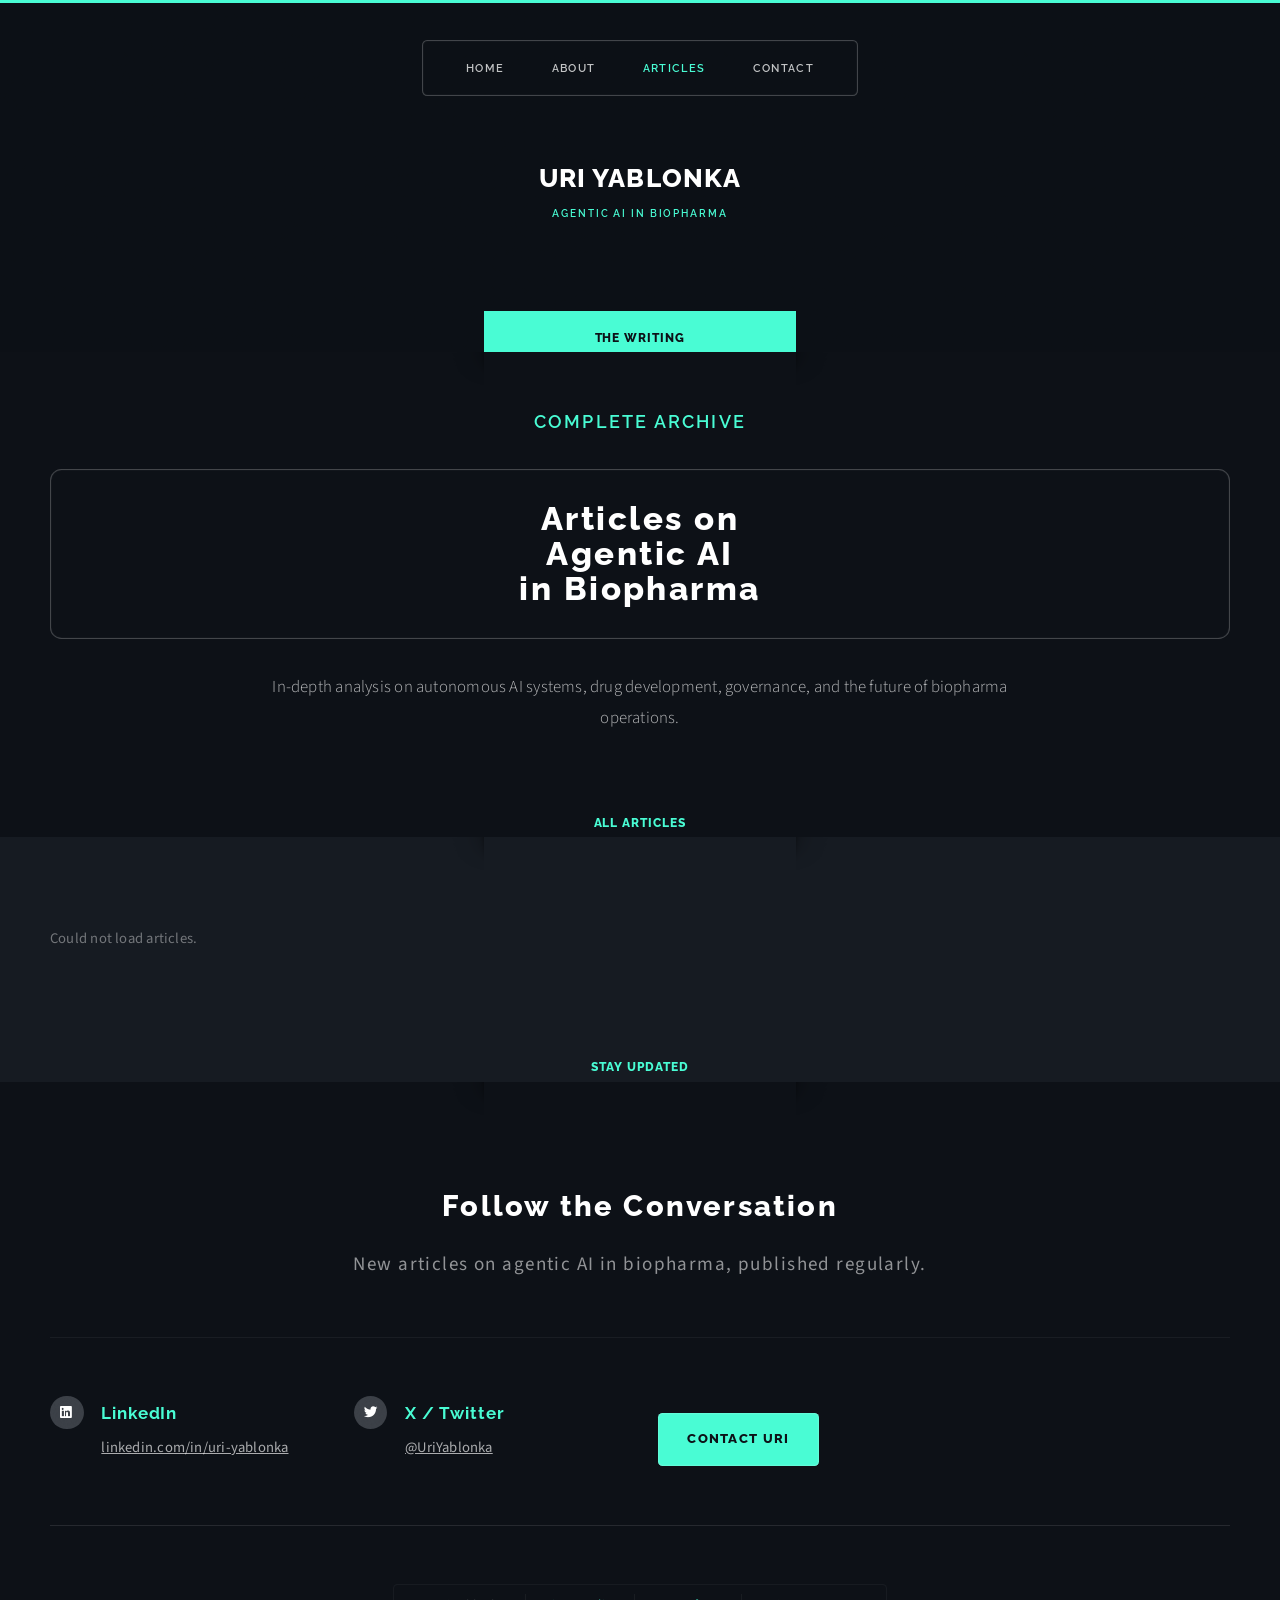
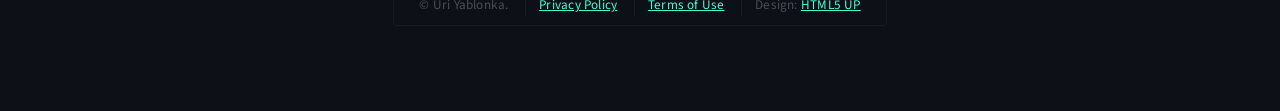
==== articles.html @ d9048dd7 "Initial site — Uri Yablonka personal site (Escape Velocity template) Static HTML site using HTML5 UP" ====
<!DOCTYPE HTML>
<html lang="en">
<head>
  <title>Articles — Uri Yablonka</title>
  <meta charset="utf-8" />
  <meta name="viewport" content="width=device-width, initial-scale=1, user-scalable=no" />
  <meta name="description" content="Articles by Uri Yablonka on agentic AI in biopharma, CMC, R&D, clinical trials, AI governance, and regulatory AI." />
  <link rel="canonical" href="https://uriyablonka.com/articles.html" />
  <link rel="stylesheet" href="assets/css/main.css" />
  <link rel="stylesheet" href="assets/css/custom.css" />
</head>
<body class="is-preload">
<div id="page-wrapper">

  <section id="header" class="wrapper">
    <div id="logo">
      <h1><a href="index.html">Uri Yablonka</a></h1>
      <p>Agentic AI in Biopharma</p>
    </div>
    <nav id="nav">
      <ul>
        <li><a href="index.html">Home</a></li>
        <li><a href="about.html">About</a></li>
        <li class="current"><a href="articles.html">Articles</a></li>
        <li><a href="contact.html">Contact</a></li>
      </ul>
    </nav>
  </section>

  <section id="intro" class="wrapper style1">
    <div class="title">The Writing</div>
    <div class="container">
      <p class="style1">Complete Archive</p>
      <p class="style2">Articles on<br class="mobile-hide" />Agentic AI<br class="mobile-hide" />in Biopharma</p>
      <p class="style3">In-depth analysis on autonomous AI systems, drug development, governance, and the future of biopharma operations.</p>
    </div>
  </section>

  <section id="main" class="wrapper style2">
    <div class="title">All Articles</div>
    <div class="container">
      <div id="cat-filters" class="cat-filters"></div>
      <div id="articles-container" class="article-grid">
        <p class="loading-msg">Loading articles…</p>
      </div>
    </div>
  </section>

  <section id="footer" class="wrapper">
    <div class="title">Stay Updated</div>
    <div class="container">
      <header class="style1">
        <h2>Follow the Conversation</h2>
        <p>New articles on agentic AI in biopharma, published regularly.</p>
      </header>
      <div class="row">
        <div class="col-6 col-12-medium">
          <section class="feature-list small">
            <div class="row">
              <div class="col-6 col-12-small"><section>
                <h3 class="icon brands fa-linkedin">LinkedIn</h3>
                <p><a href="https://www.linkedin.com/in/uri-yablonka-7bb59866/" target="_blank" rel="noopener">linkedin.com/in/uri-yablonka</a></p>
              </section></div>
              <div class="col-6 col-12-small"><section>
                <h3 class="icon brands fa-twitter">X / Twitter</h3>
                <p><a href="https://x.com/UriYablonka" target="_blank" rel="noopener">@UriYablonka</a></p>
              </section></div>
            </div>
          </section>
        </div>
        <div class="col-6 col-12-medium">
          <ul class="actions" style="margin-top:1rem">
            <li><a href="contact.html" class="button style1">Contact Uri</a></li>
          </ul>
        </div>
      </div>
      <div id="copyright">
        <ul>
          <li>&copy; Uri Yablonka.</li>
          <li><a href="privacy.html">Privacy Policy</a></li>
          <li><a href="terms.html">Terms of Use</a></li>
          <li>Design: <a href="http://html5up.net">HTML5 UP</a></li>
        </ul>
      </div>
    </div>
  </section>

</div>
<script src="assets/js/jquery.min.js"></script>
<script src="assets/js/jquery.dropotron.min.js"></script>
<script src="assets/js/browser.min.js"></script>
<script src="assets/js/breakpoints.min.js"></script>
<script src="assets/js/util.js"></script>
<script src="assets/js/main.js"></script>
<script src="assets/js/site.js"></script>
<script>
var allArticles = [];
var activeCategory = null;

sbFetch('articles?select=title,slug,excerpt,category,published_at&status=eq.published&order=published_at.desc&limit=100')
  .then(function(articles) {
    allArticles = articles || [];
    buildCatFilters();
    renderArticles(allArticles);
  })
  .catch(function() {
    document.getElementById('articles-container').innerHTML = '<p style="color:rgba(255,255,255,0.4)">Could not load articles.</p>';
  });

function buildCatFilters() {
  var cats = ['All'];
  allArticles.forEach(function(a) { if (a.category && cats.indexOf(a.category) < 0) cats.push(a.category); });
  if (cats.length <= 2) return;
  var el = document.getElementById('cat-filters');
  el.innerHTML = cats.map(function(c) {
    return '<button class="cat-btn' + (c === 'All' ? ' active' : '') + '" data-cat="' + escHtml(c) + '">' + escHtml(c) + '</button>';
  }).join('');
  el.addEventListener('click', function(e) {
    if (!e.target.classList.contains('cat-btn')) return;
    document.querySelectorAll('.cat-btn').forEach(function(b) { b.classList.remove('active'); });
    e.target.classList.add('active');
    var cat = e.target.getAttribute('data-cat');
    activeCategory = cat === 'All' ? null : cat;
    var filtered = activeCategory ? allArticles.filter(function(a) { return a.category === activeCategory; }) : allArticles;
    renderArticles(filtered);
  });
}

function renderArticles(articles) {
  var el = document.getElementById('articles-container');
  if (!articles || articles.length === 0) {
    el.innerHTML = '<p style="color:rgba(255,255,255,0.4)">No articles in this category yet.</p>';
    return;
  }
  el.innerHTML = articles.map(function(a) {
    return '<a href="article.html?slug=' + encodeURIComponent(a.slug) + '" class="article-card">' +
      (a.category ? '<div class="cat">' + escHtml(a.category) + '</div>' : '') +
      '<h3>' + escHtml(a.title) + '</h3>' +
      '<p>' + escHtml((a.excerpt||'').substring(0,160)) + ((a.excerpt||'').length>160?'…':'') + '</p>' +
      '<div class="meta">' + fmtDate(a.published_at) + '</div>' +
      '</a>';
  }).join('');
}
</script>
</body>
</html>
---- assets/css/main.css ----
@import url("fontawesome-all.min.css");
@import url("https://fonts.googleapis.com/css?family=Source+Sans+Pro:400,400italic,700,900");

/*
	Escape Velocity by HTML5 UP
	html5up.net | @ajlkn
	Free for personal and commercial use under the CCA 3.0 license (html5up.net/license)
*/

html, body, div, span, applet, object,
iframe, h1, h2, h3, h4, h5, h6, p, blockquote,
pre, a, abbr, acronym, address, big, cite,
code, del, dfn, em, img, ins, kbd, q, s, samp,
small, strike, strong, sub, sup, tt, var, b,
u, i, center, dl, dt, dd, ol, ul, li, fieldset,
form, label, legend, table, caption, tbody,
tfoot, thead, tr, th, td, article, aside,
canvas, details, embed, figure, figcaption,
footer, header, hgroup, menu, nav, output, ruby,
section, summary, time, mark, audio, video {
	margin: 0;
	padding: 0;
	border: 0;
	font-size: 100%;
	font: inherit;
	vertical-align: baseline;}

article, aside, details, figcaption, figure,
footer, header, hgroup, menu, nav, section {
	display: block;}

body {
	line-height: 1;
}

ol, ul {
	list-style: none;
}

blockquote, q {
	quotes: none;
}

	blockquote:before, blockquote:after, q:before, q:after {
		content: '';
		content: none;
	}

table {
	border-collapse: collapse;
	border-spacing: 0;
}

body {
	-webkit-text-size-adjust: none;
}

mark {
	background-color: transparent;
	color: inherit;
}

input::-moz-focus-inner {
	border: 0;
	padding: 0;
}

input, select, textarea {
	-moz-appearance: none;
	-webkit-appearance: none;
	-ms-appearance: none;
	appearance: none;
}

/* Basic */

	@-ms-viewport {
		width: device-width;
	}

	html {
		box-sizing: border-box;
	}

	*, *:before, *:after {
		box-sizing: inherit;
	}

	body.is-preload *, body.is-preload *:before, body.is-preload *:after {
		-moz-animation: none !important;
		-webkit-animation: none !important;
		-ms-animation: none !important;
		animation: none !important;
		-moz-transition: none !important;
		-webkit-transition: none !important;
		-ms-transition: none !important;
		transition: none !important;
	}

	body, input, textarea, select {
		font-family: 'Source Sans Pro', sans-serif;
		font-weight: 400;
		color: #919499;
		font-size: 14pt;
		line-height: 1.75em;
		letter-spacing: 0.025em;
	}

	h1, h2, h3, h4, h5, h6 {
		font-weight: 700;
		color: #484d55;
	}

		h1 a, h2 a, h3 a, h4 a, h5 a, h6 a {
			color: inherit;
			text-decoration: none;
		}

	a {
		-moz-transition: color .25s ease-in-out;
		-webkit-transition: color .25s ease-in-out;
		-ms-transition: color .25s ease-in-out;
		transition: color .25s ease-in-out;
		text-decoration: underline;
		color: #717479;
	}

		a:hover {
			text-decoration: none;
		}

	strong, b {
		font-weight: 700;
		color: #484d55;
	}

	blockquote {
		border-left: solid 0.5em #ddd;
		padding: 1em 0 1em 2em;
		font-style: italic;
	}

	em, i {
		font-style: italic;
	}

	hr {
		border: 0;
		border-top: solid 1px #ddd;
		margin: 2em 0 2em 0;
	}

	sub {
		position: relative;
		top: 0.5em;
		font-size: 0.8em;
	}

	sup {
		position: relative;
		top: -0.5em;
		font-size: 0.8em;
	}

	.nobr {
		white-space: nowrap;
	}

	br.clear {
		clear: both;
	}

	p, ul, ol, dl, table, blockquote, form {
		margin-bottom: 2em;
	}

/* Container */

	.container {
		margin: 0 auto;
		max-width: 100%;
		width: 68em;
	}

		@media screen and (max-width: 1680px) {

			.container {
				width: 70em;
			}

		}

		@media screen and (max-width: 1280px) {

			.container {
				width: calc(100% - 100px);
			}

		}

		@media screen and (max-width: 980px) {

			.container {
				width: calc(100% - 100px);
			}

		}

		@media screen and (max-width: 736px) {

			.container {
				width: calc(100% - 40px);
			}

		}

/* Row */

	.row {
		display: flex;
		flex-wrap: wrap;
		box-sizing: border-box;
		align-items: stretch;
	}

		.row > * {
			box-sizing: border-box;
		}

		.row.gtr-uniform > * > :last-child {
			margin-bottom: 0;
		}

		.row.aln-left {
			justify-content: flex-start;
		}

		.row.aln-center {
			justify-content: center;
		}

		.row.aln-right {
			justify-content: flex-end;
		}

		.row.aln-top {
			align-items: flex-start;
		}

		.row.aln-middle {
			align-items: center;
		}

		.row.aln-bottom {
			align-items: flex-end;
		}

		.row > .imp {
			order: -1;
		}

		.row > .col-1 {
			width: 8.33333%;
		}

		.row > .off-1 {
			margin-left: 8.33333%;
		}

		.row > .col-2 {
			width: 16.66667%;
		}

		.row > .off-2 {
			margin-left: 16.66667%;
		}

		.row > .col-3 {
			width: 25%;
		}

		.row > .off-3 {
			margin-left: 25%;
		}

		.row > .col-4 {
			width: 33.33333%;
		}

		.row > .off-4 {
			margin-left: 33.33333%;
		}

		.row > .col-5 {
			width: 41.66667%;
		}

		.row > .off-5 {
			margin-left: 41.66667%;
		}

		.row > .col-6 {
			width: 50%;
		}

		.row > .off-6 {
			margin-left: 50%;
		}

		.row > .col-7 {
			width: 58.33333%;
		}

		.row > .off-7 {
			margin-left: 58.33333%;
		}

		.row > .col-8 {
			width: 66.66667%;
		}

		.row > .off-8 {
			margin-left: 66.66667%;
		}

		.row > .col-9 {
			width: 75%;
		}

		.row > .off-9 {
			margin-left: 75%;
		}

		.row > .col-10 {
			width: 83.33333%;
		}

		.row > .off-10 {
			margin-left: 83.33333%;
		}

		.row > .col-11 {
			width: 91.66667%;
		}

		.row > .off-11 {
			margin-left: 91.66667%;
		}

		.row > .col-12 {
			width: 100%;
		}

		.row > .off-12 {
			margin-left: 100%;
		}

		.row.gtr-0 {
			margin-top: 0px;
			margin-left: 0px;
		}

			.row.gtr-0 > * {
				padding: 0px 0 0 0px;
			}

			.row.gtr-0.gtr-uniform {
				margin-top: 0px;
			}

				.row.gtr-0.gtr-uniform > * {
					padding-top: 0px;
				}

		.row.gtr-25 {
			margin-top: -12.5px;
			margin-left: -12.5px;
		}

			.row.gtr-25 > * {
				padding: 12.5px 0 0 12.5px;
			}

			.row.gtr-25.gtr-uniform {
				margin-top: -12.5px;
			}

				.row.gtr-25.gtr-uniform > * {
					padding-top: 12.5px;
				}

		.row.gtr-50 {
			margin-top: -25px;
			margin-left: -25px;
		}

			.row.gtr-50 > * {
				padding: 25px 0 0 25px;
			}

			.row.gtr-50.gtr-uniform {
				margin-top: -25px;
			}

				.row.gtr-50.gtr-uniform > * {
					padding-top: 25px;
				}

		.row {
			margin-top: -50px;
			margin-left: -50px;
		}

			.row > * {
				padding: 50px 0 0 50px;
			}

			.row.gtr-uniform {
				margin-top: -50px;
			}

				.row.gtr-uniform > * {
					padding-top: 50px;
				}

		.row.gtr-150 {
			margin-top: -75px;
			margin-left: -75px;
		}

			.row.gtr-150 > * {
				padding: 75px 0 0 75px;
			}

			.row.gtr-150.gtr-uniform {
				margin-top: -75px;
			}

				.row.gtr-150.gtr-uniform > * {
					padding-top: 75px;
				}

		.row.gtr-200 {
			margin-top: -100px;
			margin-left: -100px;
		}

			.row.gtr-200 > * {
				padding: 100px 0 0 100px;
			}

			.row.gtr-200.gtr-uniform {
				margin-top: -100px;
			}

				.row.gtr-200.gtr-uniform > * {
					padding-top: 100px;
				}

		@media screen and (max-width: 1680px) {

			.row {
				display: flex;
				flex-wrap: wrap;
				box-sizing: border-box;
				align-items: stretch;
			}

				.row > * {
					box-sizing: border-box;
				}

				.row.gtr-uniform > * > :last-child {
					margin-bottom: 0;
				}

				.row.aln-left {
					justify-content: flex-start;
				}

				.row.aln-center {
					justify-content: center;
				}

				.row.aln-right {
					justify-content: flex-end;
				}

				.row.aln-top {
					align-items: flex-start;
				}

				.row.aln-middle {
					align-items: center;
				}

				.row.aln-bottom {
					align-items: flex-end;
				}

				.row > .imp-xlarge {
					order: -1;
				}

				.row > .col-1-xlarge {
					width: 8.33333%;
				}

				.row > .off-1-xlarge {
					margin-left: 8.33333%;
				}

				.row > .col-2-xlarge {
					width: 16.66667%;
				}

				.row > .off-2-xlarge {
					margin-left: 16.66667%;
				}

				.row > .col-3-xlarge {
					width: 25%;
				}

				.row > .off-3-xlarge {
					margin-left: 25%;
				}

				.row > .col-4-xlarge {
					width: 33.33333%;
				}

				.row > .off-4-xlarge {
					margin-left: 33.33333%;
				}

				.row > .col-5-xlarge {
					width: 41.66667%;
				}

				.row > .off-5-xlarge {
					margin-left: 41.66667%;
				}

				.row > .col-6-xlarge {
					width: 50%;
				}

				.row > .off-6-xlarge {
					margin-left: 50%;
				}

				.row > .col-7-xlarge {
					width: 58.33333%;
				}

				.row > .off-7-xlarge {
					margin-left: 58.33333%;
				}

				.row > .col-8-xlarge {
					width: 66.66667%;
				}

				.row > .off-8-xlarge {
					margin-left: 66.66667%;
				}

				.row > .col-9-xlarge {
					width: 75%;
				}

				.row > .off-9-xlarge {
					margin-left: 75%;
				}

				.row > .col-10-xlarge {
					width: 83.33333%;
				}

				.row > .off-10-xlarge {
					margin-left: 83.33333%;
				}

				.row > .col-11-xlarge {
					width: 91.66667%;
				}

				.row > .off-11-xlarge {
					margin-left: 91.66667%;
				}

				.row > .col-12-xlarge {
					width: 100%;
				}

				.row > .off-12-xlarge {
					margin-left: 100%;
				}

				.row.gtr-0 {
					margin-top: 0px;
					margin-left: 0px;
				}

					.row.gtr-0 > * {
						padding: 0px 0 0 0px;
					}

					.row.gtr-0.gtr-uniform {
						margin-top: 0px;
					}

						.row.gtr-0.gtr-uniform > * {
							padding-top: 0px;
						}

				.row.gtr-25 {
					margin-top: -12.5px;
					margin-left: -12.5px;
				}

					.row.gtr-25 > * {
						padding: 12.5px 0 0 12.5px;
					}

					.row.gtr-25.gtr-uniform {
						margin-top: -12.5px;
					}

						.row.gtr-25.gtr-uniform > * {
							padding-top: 12.5px;
						}

				.row.gtr-50 {
					margin-top: -25px;
					margin-left: -25px;
				}

					.row.gtr-50 > * {
						padding: 25px 0 0 25px;
					}

					.row.gtr-50.gtr-uniform {
						margin-top: -25px;
					}

						.row.gtr-50.gtr-uniform > * {
							padding-top: 25px;
						}

				.row {
					margin-top: -50px;
					margin-left: -50px;
				}

					.row > * {
						padding: 50px 0 0 50px;
					}

					.row.gtr-uniform {
						margin-top: -50px;
					}

						.row.gtr-uniform > * {
							padding-top: 50px;
						}

				.row.gtr-150 {
					margin-top: -75px;
					margin-left: -75px;
				}

					.row.gtr-150 > * {
						padding: 75px 0 0 75px;
					}

					.row.gtr-150.gtr-uniform {
						margin-top: -75px;
					}

						.row.gtr-150.gtr-uniform > * {
							padding-top: 75px;
						}

				.row.gtr-200 {
					margin-top: -100px;
					margin-left: -100px;
				}

					.row.gtr-200 > * {
						padding: 100px 0 0 100px;
					}

					.row.gtr-200.gtr-uniform {
						margin-top: -100px;
					}

						.row.gtr-200.gtr-uniform > * {
							padding-top: 100px;
						}

		}

		@media screen and (max-width: 1280px) {

			.row {
				display: flex;
				flex-wrap: wrap;
				box-sizing: border-box;
				align-items: stretch;
			}

				.row > * {
					box-sizing: border-box;
				}

				.row.gtr-uniform > * > :last-child {
					margin-bottom: 0;
				}

				.row.aln-left {
					justify-content: flex-start;
				}

				.row.aln-center {
					justify-content: center;
				}

				.row.aln-right {
					justify-content: flex-end;
				}

				.row.aln-top {
					align-items: flex-start;
				}

				.row.aln-middle {
					align-items: center;
				}

				.row.aln-bottom {
					align-items: flex-end;
				}

				.row > .imp-large {
					order: -1;
				}

				.row > .col-1-large {
					width: 8.33333%;
				}

				.row > .off-1-large {
					margin-left: 8.33333%;
				}

				.row > .col-2-large {
					width: 16.66667%;
				}

				.row > .off-2-large {
					margin-left: 16.66667%;
				}

				.row > .col-3-large {
					width: 25%;
				}

				.row > .off-3-large {
					margin-left: 25%;
				}

				.row > .col-4-large {
					width: 33.33333%;
				}

				.row > .off-4-large {
					margin-left: 33.33333%;
				}

				.row > .col-5-large {
					width: 41.66667%;
				}

				.row > .off-5-large {
					margin-left: 41.66667%;
				}

				.row > .col-6-large {
					width: 50%;
				}

				.row > .off-6-large {
					margin-left: 50%;
				}

				.row > .col-7-large {
					width: 58.33333%;
				}

				.row > .off-7-large {
					margin-left: 58.33333%;
				}

				.row > .col-8-large {
					width: 66.66667%;
				}

				.row > .off-8-large {
					margin-left: 66.66667%;
				}

				.row > .col-9-large {
					width: 75%;
				}

				.row > .off-9-large {
					margin-left: 75%;
				}

				.row > .col-10-large {
					width: 83.33333%;
				}

				.row > .off-10-large {
					margin-left: 83.33333%;
				}

				.row > .col-11-large {
					width: 91.66667%;
				}

				.row > .off-11-large {
					margin-left: 91.66667%;
				}

				.row > .col-12-large {
					width: 100%;
				}

				.row > .off-12-large {
					margin-left: 100%;
				}

				.row.gtr-0 {
					margin-top: 0px;
					margin-left: 0px;
				}

					.row.gtr-0 > * {
						padding: 0px 0 0 0px;
					}

					.row.gtr-0.gtr-uniform {
						margin-top: 0px;
					}

						.row.gtr-0.gtr-uniform > * {
							padding-top: 0px;
						}

				.row.gtr-25 {
					margin-top: -8.75px;
					margin-left: -8.75px;
				}

					.row.gtr-25 > * {
						padding: 8.75px 0 0 8.75px;
					}

					.row.gtr-25.gtr-uniform {
						margin-top: -8.75px;
					}

						.row.gtr-25.gtr-uniform > * {
							padding-top: 8.75px;
						}

				.row.gtr-50 {
					margin-top: -17.5px;
					margin-left: -17.5px;
				}

					.row.gtr-50 > * {
						padding: 17.5px 0 0 17.5px;
					}

					.row.gtr-50.gtr-uniform {
						margin-top: -17.5px;
					}

						.row.gtr-50.gtr-uniform > * {
							padding-top: 17.5px;
						}

				.row {
					margin-top: -35px;
					margin-left: -35px;
				}

					.row > * {
						padding: 35px 0 0 35px;
					}

					.row.gtr-uniform {
						margin-top: -35px;
					}

						.row.gtr-uniform > * {
							padding-top: 35px;
						}

				.row.gtr-150 {
					margin-top: -52.5px;
					margin-left: -52.5px;
				}

					.row.gtr-150 > * {
						padding: 52.5px 0 0 52.5px;
					}

					.row.gtr-150.gtr-uniform {
						margin-top: -52.5px;
					}

						.row.gtr-150.gtr-uniform > * {
							padding-top: 52.5px;
						}

				.row.gtr-200 {
					margin-top: -70px;
					margin-left: -70px;
				}

					.row.gtr-200 > * {
						padding: 70px 0 0 70px;
					}

					.row.gtr-200.gtr-uniform {
						margin-top: -70px;
					}

						.row.gtr-200.gtr-uniform > * {
							padding-top: 70px;
						}

		}

		@media screen and (max-width: 980px) {

			.row {
				display: flex;
				flex-wrap: wrap;
				box-sizing: border-box;
				align-items: stretch;
			}

				.row > * {
					box-sizing: border-box;
				}

				.row.gtr-uniform > * > :last-child {
					margin-bottom: 0;
				}

				.row.aln-left {
					justify-content: flex-start;
				}

				.row.aln-center {
					justify-content: center;
				}

				.row.aln-right {
					justify-content: flex-end;
				}

				.row.aln-top {
					align-items: flex-start;
				}

				.row.aln-middle {
					align-items: center;
				}

				.row.aln-bottom {
					align-items: flex-end;
				}

				.row > .imp-medium {
					order: -1;
				}

				.row > .col-1-medium {
					width: 8.33333%;
				}

				.row > .off-1-medium {
					margin-left: 8.33333%;
				}

				.row > .col-2-medium {
					width: 16.66667%;
				}

				.row > .off-2-medium {
					margin-left: 16.66667%;
				}

				.row > .col-3-medium {
					width: 25%;
				}

				.row > .off-3-medium {
					margin-left: 25%;
				}

				.row > .col-4-medium {
					width: 33.33333%;
				}

				.row > .off-4-medium {
					margin-left: 33.33333%;
				}

				.row > .col-5-medium {
					width: 41.66667%;
				}

				.row > .off-5-medium {
					margin-left: 41.66667%;
				}

				.row > .col-6-medium {
					width: 50%;
				}

				.row > .off-6-medium {
					margin-left: 50%;
				}

				.row > .col-7-medium {
					width: 58.33333%;
				}

				.row > .off-7-medium {
					margin-left: 58.33333%;
				}

				.row > .col-8-medium {
					width: 66.66667%;
				}

				.row > .off-8-medium {
					margin-left: 66.66667%;
				}

				.row > .col-9-medium {
					width: 75%;
				}

				.row > .off-9-medium {
					margin-left: 75%;
				}

				.row > .col-10-medium {
					width: 83.33333%;
				}

				.row > .off-10-medium {
					margin-left: 83.33333%;
				}

				.row > .col-11-medium {
					width: 91.66667%;
				}

				.row > .off-11-medium {
					margin-left: 91.66667%;
				}

				.row > .col-12-medium {
					width: 100%;
				}

				.row > .off-12-medium {
					margin-left: 100%;
				}

				.row.gtr-0 {
					margin-top: 0px;
					margin-left: 0px;
				}

					.row.gtr-0 > * {
						padding: 0px 0 0 0px;
					}

					.row.gtr-0.gtr-uniform {
						margin-top: 0px;
					}

						.row.gtr-0.gtr-uniform > * {
							padding-top: 0px;
						}

				.row.gtr-25 {
					margin-top: -12.5px;
					margin-left: -12.5px;
				}

					.row.gtr-25 > * {
						padding: 12.5px 0 0 12.5px;
					}

					.row.gtr-25.gtr-uniform {
						margin-top: -12.5px;
					}

						.row.gtr-25.gtr-uniform > * {
							padding-top: 12.5px;
						}

				.row.gtr-50 {
					margin-top: -25px;
					margin-left: -25px;
				}

					.row.gtr-50 > * {
						padding: 25px 0 0 25px;
					}

					.row.gtr-50.gtr-uniform {
						margin-top: -25px;
					}

						.row.gtr-50.gtr-uniform > * {
							padding-top: 25px;
						}

				.row {
					margin-top: -50px;
					margin-left: -50px;
				}

					.row > * {
						padding: 50px 0 0 50px;
					}

					.row.gtr-uniform {
						margin-top: -50px;
					}

						.row.gtr-uniform > * {
							padding-top: 50px;
						}

				.row.gtr-150 {
					margin-top: -75px;
					margin-left: -75px;
				}

					.row.gtr-150 > * {
						padding: 75px 0 0 75px;
					}

					.row.gtr-150.gtr-uniform {
						margin-top: -75px;
					}

						.row.gtr-150.gtr-uniform > * {
							padding-top: 75px;
						}

				.row.gtr-200 {
					margin-top: -100px;
					margin-left: -100px;
				}

					.row.gtr-200 > * {
						padding: 100px 0 0 100px;
					}

					.row.gtr-200.gtr-uniform {
						margin-top: -100px;
					}

						.row.gtr-200.gtr-uniform > * {
							padding-top: 100px;
						}

		}

		@media screen and (max-width: 736px) {

			.row {
				display: flex;
				flex-wrap: wrap;
				box-sizing: border-box;
				align-items: stretch;
			}

				.row > * {
					box-sizing: border-box;
				}

				.row.gtr-uniform > * > :last-child {
					margin-bottom: 0;
				}

				.row.aln-left {
					justify-content: flex-start;
				}

				.row.aln-center {
					justify-content: center;
				}

				.row.aln-right {
					justify-content: flex-end;
				}

				.row.aln-top {
					align-items: flex-start;
				}

				.row.aln-middle {
					align-items: center;
				}

				.row.aln-bottom {
					align-items: flex-end;
				}

				.row > .imp-small {
					order: -1;
				}

				.row > .col-1-small {
					width: 8.33333%;
				}

				.row > .off-1-small {
					margin-left: 8.33333%;
				}

				.row > .col-2-small {
					width: 16.66667%;
				}

				.row > .off-2-small {
					margin-left: 16.66667%;
				}

				.row > .col-3-small {
					width: 25%;
				}

				.row > .off-3-small {
					margin-left: 25%;
				}

				.row > .col-4-small {
					width: 33.33333%;
				}

				.row > .off-4-small {
					margin-left: 33.33333%;
				}

				.row > .col-5-small {
					width: 41.66667%;
				}

				.row > .off-5-small {
					margin-left: 41.66667%;
				}

				.row > .col-6-small {
					width: 50%;
				}

				.row > .off-6-small {
					margin-left: 50%;
				}

				.row > .col-7-small {
					width: 58.33333%;
				}

				.row > .off-7-small {
					margin-left: 58.33333%;
				}

				.row > .col-8-small {
					width: 66.66667%;
				}

				.row > .off-8-small {
					margin-left: 66.66667%;
				}

				.row > .col-9-small {
					width: 75%;
				}

				.row > .off-9-small {
					margin-left: 75%;
				}

				.row > .col-10-small {
					width: 83.33333%;
				}

				.row > .off-10-small {
					margin-left: 83.33333%;
				}

				.row > .col-11-small {
					width: 91.66667%;
				}

				.row > .off-11-small {
					margin-left: 91.66667%;
				}

				.row > .col-12-small {
					width: 100%;
				}

				.row > .off-12-small {
					margin-left: 100%;
				}

				.row.gtr-0 {
					margin-top: 0px;
					margin-left: 0px;
				}

					.row.gtr-0 > * {
						padding: 0px 0 0 0px;
					}

					.row.gtr-0.gtr-uniform {
						margin-top: 0px;
					}

						.row.gtr-0.gtr-uniform > * {
							padding-top: 0px;
						}

				.row.gtr-25 {
					margin-top: -7.5px;
					margin-left: -7.5px;
				}

					.row.gtr-25 > * {
						padding: 7.5px 0 0 7.5px;
					}

					.row.gtr-25.gtr-uniform {
						margin-top: -7.5px;
					}

						.row.gtr-25.gtr-uniform > * {
							padding-top: 7.5px;
						}

				.row.gtr-50 {
					margin-top: -15px;
					margin-left: -15px;
				}

					.row.gtr-50 > * {
						padding: 15px 0 0 15px;
					}

					.row.gtr-50.gtr-uniform {
						margin-top: -15px;
					}

						.row.gtr-50.gtr-uniform > * {
							padding-top: 15px;
						}

				.row {
					margin-top: -30px;
					margin-left: -30px;
				}

					.row > * {
						padding: 30px 0 0 30px;
					}

					.row.gtr-uniform {
						margin-top: -30px;
					}

						.row.gtr-uniform > * {
							padding-top: 30px;
						}

				.row.gtr-150 {
					margin-top: -45px;
					margin-left: -45px;
				}

					.row.gtr-150 > * {
						padding: 45px 0 0 45px;
					}

					.row.gtr-150.gtr-uniform {
						margin-top: -45px;
					}

						.row.gtr-150.gtr-uniform > * {
							padding-top: 45px;
						}

				.row.gtr-200 {
					margin-top: -60px;
					margin-left: -60px;
				}

					.row.gtr-200 > * {
						padding: 60px 0 0 60px;
					}

					.row.gtr-200.gtr-uniform {
						margin-top: -60px;
					}

						.row.gtr-200.gtr-uniform > * {
							padding-top: 60px;
						}

		}

/* Section/Article */

	section,
	article {
		margin: 0 0 4em 0;
	}

	section > :last-child,
	article > :last-child,
	section:last-child,
	article:last-child {
		margin-bottom: 0;
	}

	header.style1 {
		text-align: center;
		padding: 3em 0 3em 0;
	}

		header.style1 h2 {
			font-weight: 700;
			font-size: 2em;
			letter-spacing: 0.075em;
			line-height: 1.5em;
		}

		header.style1 p {
			color: #b1b4b9;
			display: block;
			margin: 1.15em 0 0 0;
			font-size: 1.3em;
			letter-spacing: 0.075em;
			line-height: 1.5em;
		}

/* Table */

	table {
		width: 100%;
	}

		table.default {
			width: 100%;
		}

			table.default tbody tr:nth-child(2n+2) {
				background: #f4f4f4;
			}

			table.default td {
				padding: 0.5em 1em 0.5em 1em;
			}

			table.default th {
				text-align: left;
				font-weight: 400;
				padding: 0.5em 1em 0.5em 1em;
			}

			table.default thead {
				background: #484d55;
				color: #fff;
			}

			table.default tfoot {
				background: #eee;
			}

/* Form */

	form label {
		display: block;
		font-weight: 700;
		color: #484d55;
		margin: 0.25em 0 0.5em 0;
	}

	form input[type="text"],
	form input[type="email"],
	form input[type="password"],
	form select,
	form textarea {
		-moz-transition: all .25s ease-in-out;
		-webkit-transition: all .25s ease-in-out;
		-ms-transition: all .25s ease-in-out;
		transition: all .25s ease-in-out;
		-webkit-appearance: none;
		display: block;
		border: 0;
		background: #eee;
		box-shadow: inset 0px 0px 1px 0px #a0a1a7;
		border-radius: 0.35em;
		width: 100%;
		padding: 0.75em 1em 0.75em 1em;
	}

		form input[type="text"]:focus,
		form input[type="email"]:focus,
		form input[type="password"]:focus,
		form select:focus,
		form textarea:focus {
			background: #f8f8f8;
		}

	form input[type="text"],
	form input[type="email"]
	input[type="password"] {
		line-height: 1em;
	}

	form select {
		line-height: 1em;
	}

	form textarea {
		min-height: 8em;
	}

	form ul.actions {
		margin-top: 0;
	}

	form ::-webkit-input-placeholder {
		color: #555 !important;
		font-style: italic;
		line-height: 1.35em;
	}

	form :-moz-placeholder {
		color: #555 !important;
		font-style: italic;
	}

	form ::-moz-placeholder {
		color: #555 !important;
		font-style: italic;
	}

	form :-ms-input-placeholder {
		color: #555 !important;
		font-style: italic;
	}

	form ::-moz-focus-inner {
		border: 0;
	}

/* Image */

	.image {
		display: inline-block;
	}

		.image img {
			display: block;
			width: 100%;
		}

		.image.fit {
			display: block;
			width: 100%;
		}

		.image.left {
			float: left;
			margin: 0 2em 2em 0;
		}

		.image.centered {
			display: block;
			margin: 0 0 2em 0;
		}

			.image.centered img {
				margin: 0 auto;
				width: auto;
			}

		.image.featured {
			display: block;
			width: 100%;
			margin: 0 0 2em 0;
		}

/* Button */

	input[type="button"],
	input[type="submit"],
	input[type="reset"],
	button,
	.button {
		-moz-transition: all .25s ease-in-out;
		-webkit-transition: all .25s ease-in-out;
		-ms-transition: all .25s ease-in-out;
		transition: all .25s ease-in-out;
		display: inline-block;
		background: #444;
		text-align: center;
		text-transform: uppercase;
		font-weight: 700;
		letter-spacing: 0.25em;
		text-decoration: none;
		border-radius: 0.35em;
		border: 0;
		outline: 0;
		cursor: pointer;
		padding: 0 2.25em 0 2.25em;
		font-size: 0.9em;
		min-width: 12em;
		height: 4em;
		line-height: 4em;
	}

		input[type="button"]:hover,
		input[type="submit"]:hover,
		input[type="reset"]:hover,
		button:hover,
		.button:hover {
			background-color: #f98780;
		}

		input[type="button"].large,
		input[type="submit"].large,
		input[type="reset"].large,
		button.large,
		.button.large {
			font-size: 1em;
			min-width: 14em;
		}

		input[type="button"].style1,
		input[type="submit"].style1,
		input[type="reset"].style1,
		button.style1,
		.button.style1 {
			background: #e97770 url("images/overlay.png");
			color: #fff;
		}

			input[type="button"].style1:hover,
			input[type="submit"].style1:hover,
			input[type="reset"].style1:hover,
			button.style1:hover,
			.button.style1:hover {
				background-color: #f98780;
			}

			input[type="button"].style1:active,
			input[type="submit"].style1:active,
			input[type="reset"].style1:active,
			button.style1:active,
			.button.style1:active {
				background-color: #d96760;
			}

		input[type="button"].style2,
		input[type="submit"].style2,
		input[type="reset"].style2,
		button.style2,
		.button.style2 {
			background: none;
			color: #606167;
			box-shadow: inset 0px 0px 2px 0px #a0a1a7;
		}

			input[type="button"].style2:hover,
			input[type="submit"].style2:hover,
			input[type="reset"].style2:hover,
			button.style2:hover,
			.button.style2:hover {
				box-shadow: inset 0px 0px 2px 0px #606167;
			}

			input[type="button"].style2:active,
			input[type="submit"].style2:active,
			input[type="reset"].style2:active,
			button.style2:active,
			.button.style2:active {
				box-shadow: inset 0px 0px 2px 0px #202127;
			}

		input[type="button"].style3,
		input[type="submit"].style3,
		input[type="reset"].style3,
		button.style3,
		.button.style3 {
			background: #2f333b url("images/overlay.png");
			color: #fff;
		}

			input[type="button"].style3:hover,
			input[type="submit"].style3:hover,
			input[type="reset"].style3:hover,
			button.style3:hover,
			.button.style3:hover {
				background-color: #3f434b;
			}

			input[type="button"].style3:active,
			input[type="submit"].style3:active,
			input[type="reset"].style3:active,
			button.style3:active,
			.button.style3:active {
				background-color: #1f232b;
			}

/* List */

	ul {
		list-style: disc;
		padding-left: 1em;
	}

		ul li {
			padding-left: 0.5em;
		}

		ul.style2 {
			list-style: none;
			padding-left: 0;
		}

			ul.style2 li {
				border-top: solid 1px #eee;
				padding: 1.5em 0 0 0;
				margin: 1.5em 0 0 0;
			}

				ul.style2 li:first-child {
					border-top: 0;
					padding-top: 0;
					margin-top: 0;
				}

		ul.style3 {
			list-style: none;
			padding-left: 0;
		}

			ul.style3 li {
				border-top: solid 1px #eee;
				padding: 0.5em 0 0 0;
				margin: 0.5em 0 0 0;
			}

				ul.style3 li:first-child {
					border-top: 0;
					padding-top: 0;
					margin-top: 0;
				}

	ol {
		list-style: decimal;
		padding-left: 1.25em;
	}

		ol li {
			padding-left: 0.25em;
		}

/* Actions */

	ul.actions {
		list-style: none;
		padding-left: 0;
		margin: 3em 0 0 0;
	}

		ul.actions li {
			display: inline-block;
			margin: 0 0.75em 0 0.75em;
			padding-left: 0;
		}

			ul.actions li:first-child {
				margin-left: 0;
			}

			ul.actions li:last-child {
				margin-right: 0;
			}

		ul.actions.special {
			text-align: center;
		}

/* Feature List */

	.feature-list {
		max-width: 58em;
		margin-left: auto;
		margin-right: auto;
		position: relative;
		top: 0.75em;
	}

		.feature-list section {
			border-top: solid 1px #eee;
			padding-top: 3em;
			padding-left: 5em;
			position: relative;
		}

		@media screen and (min-width: 981px) {

			.feature-list > .row > :nth-child(-n + 2) > section {
				border-top: 0;
				padding-top: 0;
			}

		}

		.feature-list h3 {
			color: #e97770 !important;
			margin: -0.35em 0 0.75em 0;
			font-size: 1.15em;
			letter-spacing: 0.05em;
		}

			.feature-list h3:before {
				display: block;
				color: #fff;
				background: #2f333b url("images/overlay.png");
				border-radius: 2.5em;
				text-align: center;
				width: 2.5em;
				height: 2.5em;
				line-height: 2.5em;
				margin-right: 0.75em;
				position: absolute;
				left: 0;
				margin-top: -0.5em;
			}

		.feature-list.small section {
			padding-left: 3.5em;
		}

		.feature-list.small h3:before {
			font-size: 0.8em;
		}

/* Icons */

	.icon {
		text-decoration: none;
		text-decoration: none;
	}

		.icon:before {
			-moz-osx-font-smoothing: grayscale;
			-webkit-font-smoothing: antialiased;
			display: inline-block;
			font-style: normal;
			font-variant: normal;
			text-rendering: auto;
			line-height: 1;
			text-transform: none !important;
			font-family: 'Font Awesome 5 Free';
			font-weight: 400;
		}

		.icon:before {
			line-height: inherit;
			font-size: 1.25em;
		}

		.icon > .label {
			display: none;
		}

		.icon.solid:before {
			font-weight: 900;
		}

		.icon.brands:before {
			font-family: 'Font Awesome 5 Brands';
		}

/* Box */

	.box header {
		margin: 0 0 1.5em 0;
	}

		.box header.style1 {
			position: relative;
			margin: -0.5em 0 0 0;
			padding-top: 0;
		}

	.box h2 {
		margin: 0 0 0.75em 0;
		font-size: 1.15em;
		letter-spacing: 0.05em;
	}

	.box h3 {
		margin: 0 0 0.5em 0;
		font-size: 1em;
		font-weight: 600;
		letter-spacing: 0.05em;
	}

	.box.post-excerpt .image.left {
		position: relative;
		top: 0.5em;
		width: 5em;
	}

	.box.post-excerpt h3, .box.post-excerpt p {
		margin-left: 7em;
	}

/* Wrapper */

	.wrapper {
		position: relative;
		padding: 6em 0 9em 0;
	}

		.wrapper .title {
			position: absolute;
			top: 0;
			left: 50%;
			text-align: center;
			text-transform: uppercase;
			display: block;
			font-weight: 700;
			letter-spacing: 0.25em;
			font-size: 0.9em;
			width: 25em;
			height: 3.25em;
			top: -3.25em;
			line-height: 3.25em;
			margin-bottom: -3.25em;
			margin-left: -12.5em;
			padding-top: 0.5em;
		}

			.wrapper .title:before {
				content: '';
				position: absolute;
				bottom: -38px;
				left: -35px;
				width: 35px;
				height: 38px;
				background: url("images/shadow.png");
			}

			.wrapper .title:after {
				-moz-transform: scaleX(-1);
				-webkit-transform: scaleX(-1);
				-ms-transform: scaleX(-1);
				transform: scaleX(-1);
				content: '';
				position: absolute;
				bottom: -38px;
				right: -35px;
				width: 35px;
				height: 38px;
				background: url("images/shadow.png");
			}

		.wrapper.style1 {
			background: #e97770 url("images/overlay.png");
			color: #eee;
			color: rgba(255, 255, 255, 0.75);
		}

			.wrapper.style1 .title {
				background: #e97770 url("images/overlay.png");
				color: #fff;
			}

			.wrapper.style1 h1, .wrapper.style1 h2, .wrapper.style1 h3, .wrapper.style1 h4, .wrapper.style1 h5, .wrapper.style1 h6, .wrapper.style1 strong, .wrapper.style1 b, .wrapper.style1 a {
				color: #fff;
			}

		.wrapper.style2 {
			background: #fff;
		}

			.wrapper.style2 .title {
				background: #fff;
				color: #484d55;
			}

		.wrapper.style3 {
			background: #f3f3f3 url("images/overlay.png");
		}

			.wrapper.style3 .title {
				background: #f3f3f3 url("images/overlay.png");
				color: #484d55;
			}

			.wrapper.style3 .image {
				border: solid 10px #fff;
			}

/* Page Wrapper */

	#page-wrapper > section {
		margin-bottom: 0;
	}

/* Header */

	#header {
		display: -moz-flex;
		display: -webkit-flex;
		display: -ms-flex;
		display: flex;
		-moz-align-items: center;
		-webkit-align-items: center;
		-ms-align-items: center;
		align-items: center;
		-moz-justify-content: center;
		-webkit-justify-content: center;
		-ms-justify-content: center;
		justify-content: center;
		position: relative;
		height: 24em;
		background: url("../../images/banner.jpg") center center;
		background-size: cover;
		padding: 0;
	}

		#header:before {
			content: '';
			position: absolute;
			top: 0;
			left: 0;
			width: 100%;
			height: 100%;
			background: url("images/overlay.png");
		}

		.homepage #header {
			height: 35em;
		}

/* Logo */

	#logo {
		width: 100%;
		text-align: center;
		position: relative;
		top: 1.5em;
	}

		#logo h1 {
			font-weight: 900;
			text-transform: uppercase;
			color: #fff;
			font-size: 2em;
			letter-spacing: 0.25em;
		}

		#logo p {
			color: #eee;
			color: rgba(255, 255, 255, 0.5);
			text-transform: uppercase;
			margin: 1.25em 0 0 0;
			display: block;
			letter-spacing: 0.2em;
			font-size: 0.9em;
		}

/* Nav */

	#nav {
		position: absolute;
		display: block;
		top: 2.5em;
		left: 0;
		width: 100%;
		text-align: center;
	}

		#nav > ul {
			display: inline-block;
			border-radius: 0.35em;
			box-shadow: inset 0px 0px 1px 1px rgba(255, 255, 255, 0.25);
			padding: 0 1.5em 0 1.5em;
		}

			#nav > ul > li {
				display: inline-block;
				text-align: center;
				padding: 0 1.5em 0 1.5em;
			}

				#nav > ul > li > ul {
					display: none;
				}

				#nav > ul > li > a, #nav > ul > li > span {
					display: block;
					color: #eee;
					color: rgba(255, 255, 255, 0.75);
					text-transform: uppercase;
					text-decoration: none;
					font-size: 0.7em;
					letter-spacing: 0.25em;
					height: 5em;
					line-height: 5em;
					-moz-transition: all .25s ease-in-out;
					-webkit-transition: all .25s ease-in-out;
					-o-transition: all .25s ease-in-out;
					-ms-transition: all .25s ease-in-out;
					transition: all .25s ease-in-out;
					outline: 0;
				}

				#nav > ul > li:hover > a {
					color: #fff;
				}

				#nav > ul > li.active > a, #nav > ul > li.active > span {
					color: #fff;
				}

	.dropotron {
		background: #222835 url("images/overlay.png");
		background-color: rgba(44, 50, 63, 0.925);
		padding: 1.25em 1em 1.25em 1em;
		border-radius: 0.35em;
		box-shadow: inset 0px 0px 1px 1px rgba(255, 255, 255, 0.25);
		min-width: 12em;
		text-align: left;
		margin-top: -1.25em;
		margin-left: -1px;
		list-style: none;
	}

		.dropotron.level-0 {
			margin-top: -1px;
			margin-left: 0;
			border-top-left-radius: 0;
			border-top-right-radius: 0;
		}

		.dropotron a, .dropotron span {
			-moz-transition: all .25s ease-in-out;
			-webkit-transition: all .25s ease-in-out;
			-ms-transition: all .25s ease-in-out;
			transition: all .25s ease-in-out;
			display: block;
			color: #eee;
			color: rgba(255, 255, 255, 0.75);
			text-transform: uppercase;
			text-decoration: none;
			font-size: 0.7em;
			letter-spacing: 0.25em;
			border-top: solid 1px rgba(255, 255, 255, 0.15);
			line-height: 3em;
		}

		.dropotron li {
			padding-left: 0;
		}

			.dropotron li:first-child a, .dropotron li:first-child span {
				border-top: 0;
			}

			.dropotron li:hover > a, .dropotron li:hover > span {
				color: #fff;
			}

/* Intro */

	#intro {
		padding-bottom: 8em;
		text-align: center;
	}

		#intro p.style1 {
			font-size: 1.5em;
			letter-spacing: 0.075em;
		}

		#intro p.style2 {
			font-weight: 700;
			color: #fff;
			border-radius: 0.35em;
			box-shadow: inset 0px 0px 1px 1px rgba(255, 255, 255, 0.25);
			font-size: 2.75em;
			letter-spacing: 0.075em;
			line-height: 1.35em;
			padding: 1em 0 1em 0;
			margin-bottom: 1em;
		}

			#intro p.style2 a {
				color: inherit;
				text-decoration: none;
			}

		#intro p.style3 {
			font-size: 1.1em;
			width: 48em;
			margin: 0 auto;
		}

/* Features */

	#features header.style1 {
		padding-bottom: 5em;
	}

	#features ul.actions {
		margin-top: 5em;
	}

/* Highlights */

	#highlights .highlight {
		text-align: center;
	}

		#highlights .highlight h3 {
			color: #e97770;
			margin: 0 0 0.75em 0;
			font-size: 1.15em;
			letter-spacing: 0.05em;
		}

/* Main */

/* Footer */

	#footer {
		background: #282b34 url("images/overlay.png");
		color: #eee;
		color: rgba(255, 255, 255, 0.5);
		padding-bottom: 6em;
	}

		#footer h1, #footer h2, #footer h3, #footer h4, #footer h5, #footer h6, #footer strong, #footer b, #footer a {
			color: #fff;
		}

		#footer hr {
			border-top-color: #333;
			border-top-color: rgba(255, 255, 255, 0.05);
		}

		#footer form input[type="text"],
		#footer form input[type="email"],
		#footer form input[type="password"],
		#footer form select,
		#footer form textarea {
			background: #ccc;
			box-shadow: none;
		}

			#footer form input[type="text"]:focus,
			#footer form input[type="email"]:focus,
			#footer form input[type="password"]:focus,
			#footer form select:focus,
			#footer form textarea:focus {
				background: #fff;
			}

		#footer input[type="button"],
		#footer input[type="submit"],
		#footer input[type="reset"],
		#footer button,
		#footer .button {
			color: #fff;
			box-shadow: inset 0px 0px 2px 0px rgba(255, 255, 255, 0.5);
		}

			#footer input[type="button"]:hover,
			#footer input[type="submit"]:hover,
			#footer input[type="reset"]:hover,
			#footer button:hover,
			#footer .button:hover {
				color: #fff;
				box-shadow: inset 0px 0px 2px 0px rgba(255, 255, 255, 0.65);
			}

			#footer input[type="button"]:active,
			#footer input[type="submit"]:active,
			#footer input[type="reset"]:active,
			#footer button:active,
			#footer .button:active {
				box-shadow: inset 0px 0px 2px 0px rgba(255, 255, 255, 0.75);
			}

			#footer input[type="button"].style2:active,
			#footer input[type="submit"].style2:active,
			#footer input[type="reset"].style2:active,
			#footer button.style2:active,
			#footer .button.style2:active {
				box-shadow: inset 0px 0px 2px 0px rgba(255, 255, 255, 0.75);
			}

		#footer .title {
			background: #282b34 url("images/overlay.png");
			color: #eee;
		}

		#footer header.style1 {
			padding-bottom: 6em;
			margin-bottom: 6em;
			border-bottom: solid 1px rgba(255, 255, 255, 0.05);
		}

			#footer header.style1 h2 {
				color: #fff;
			}

			#footer header.style1 .p {
				color: inherit;
			}

		#footer .feature-list {
			max-width: 100%;
		}

			#footer .feature-list section {
				border-top-color: rgba(255, 255, 255, 0.05);
			}

			#footer .feature-list h3:before {
				background: #3d4249 url("images/overlay.png");
			}

/* Copyright */

	#copyright {
		text-align: center;
		padding-top: 6em;
		margin-top: 6em;
		border-top: solid 1px rgba(255, 255, 255, 0.05);
	}

		#copyright ul {
			display: inline-block;
			border-radius: 0.35em;
			box-shadow: inset 0px 0px 1px 1px rgba(255, 255, 255, 0.05);
			color: #aaa;
			color: rgba(255, 255, 255, 0.25);
			padding: 0.75em 2em;
			font-size: 0.9em;
		}

			#copyright ul li {
				display: inline-block;
				margin-left: 1em;
				padding-left: 1em;
				border-left: solid 1px #333;
				border-left-color: rgba(255, 255, 255, 0.05);
			}

				#copyright ul li:first-child {
					border-left: 0;
					margin-left: 0;
					padding-left: 0;
				}

		#copyright a {
			color: inherit;
		}

			#copyright a:hover {
				color: #fff;
			}

/* XLarge */

	@media screen and (max-width: 1680px) {

		/* Basic */

			body, input, textarea, select {
				font-size: 12pt;
			}

	}

/* Large */

	@media screen and (max-width: 1280px) {

		/* Basic */

			body, input, select, textarea {
				font-size: 11pt;
				line-height: 1.5em;
				letter-spacing: 0.015em;
			}

		/* Wrapper */

			.wrapper {
				padding: 4em 0 7em 0;
			}

		/* Logo */

			#logo {
				margin-top: -0.5em !important;
			}

				#logo h1 {
					font-size: 1.75em;
				}

		/* Intro */

			#intro {
				padding-bottom: 7em;
			}

				#intro p.style1 {
					font-size: 1.25em;
				}

				#intro p.style2 {
					font-size: 2.25em;
				}

		/* Footer */

			#footer {
				padding-bottom: 4em;
			}

				#footer header.style1 {
					padding-bottom: 4em;
					margin-bottom: 4em;
					border-bottom: solid 1px rgba(255, 255, 255, 0.05);
				}

		/* Copyright */

			#copyright {
				padding-top: 4em;
				margin-top: 4em;
			}

	}

/* Medium */

	#navPanel, #titleBar {
		display: none;
	}

	@media screen and (max-width: 980px) {

		/* Section/Article */

			header br {
				display: none;
			}

		/* Form */

			form ul.actions {
				text-align: center;
			}

		/* Feature List */

			.feature-list {
				max-width: 40em;
			}

				.feature-list section {
					padding-top: 4em;
				}

				.feature-list > .row > :first-child > section {
					border-top: 0;
					padding-top: 0;
				}

		/* Nav */

			#nav {
				display: none;
			}

		/* Logo */

			#logo {
				top: 0;
			}

		/* Intro */

			#intro p.style3 {
				width: auto;
			}

		/* Highlights */

			#highlights .highlight {
				max-width: 40em;
				margin-left: auto;
				margin-right: auto;
			}

		/* Footer */

			#footer .feature-list {
				border-top: solid 1px rgba(255, 255, 255, 0.05);
				padding-top: 4em;
			}

	}

		@media screen and (max-width: 980px) and (min-width: 737px) {

				#footer .feature-list > .row > :nth-child(2) > section {
					border-top: 0;
					padding-top: 0;
				}

		}

	@media screen and (max-width: 980px) {

		/* Nav */

			#page-wrapper {
				-moz-backface-visibility: hidden;
				-webkit-backface-visibility: hidden;
				-ms-backface-visibility: hidden;
				backface-visibility: hidden;
				-moz-transition: -moz-transform 0.5s ease;
				-webkit-transition: -webkit-transform 0.5s ease;
				-ms-transition: -ms-transform 0.5s ease;
				transition: transform 0.5s ease;
				padding-bottom: 1px;
			}

			#titleBar {
				-moz-backface-visibility: hidden;
				-webkit-backface-visibility: hidden;
				-ms-backface-visibility: hidden;
				backface-visibility: hidden;
				-moz-transition: -moz-transform 0.5s ease;
				-webkit-transition: -webkit-transform 0.5s ease;
				-ms-transition: -ms-transform 0.5s ease;
				transition: transform 0.5s ease;
				display: block;
				height: 44px;
				left: 0;
				position: fixed;
				top: 0;
				width: 100%;
				z-index: 10001;
				background: none;
			}

				#titleBar .title {
					display: none;
				}

				#titleBar .toggle {
					text-decoration: none;
					position: absolute;
					top: 0;
					left: 0;
					width: 60px;
					height: 44px;
				}

					#titleBar .toggle:before {
						-moz-osx-font-smoothing: grayscale;
						-webkit-font-smoothing: antialiased;
						display: inline-block;
						font-style: normal;
						font-variant: normal;
						text-rendering: auto;
						line-height: 1;
						text-transform: none !important;
						font-family: 'Font Awesome 5 Free';
						font-weight: 900;
					}

					#titleBar .toggle:before {
						-moz-transition: all .15s ease-in-out;
						-webkit-transition: all .15s ease-in-out;
						-ms-transition: all .15s ease-in-out;
						transition: all .15s ease-in-out;
						text-decoration: none;
						content: '\f0c9';
						font-size: 14px;
						position: absolute;
						top: 6px;
						left: 6px;
						display: block;
						width: 54px;
						height: 38px;
						line-height: 38px;
						text-align: center;
						color: rgba(255, 255, 255, 0.75);
						background-color: rgba(92, 95, 103, 0.5);
						border-radius: 0.25em;
					}

					#titleBar .toggle:active:before {
						background-color: rgba(92, 95, 103, 0.75);
					}

			#navPanel {
				-moz-backface-visibility: hidden;
				-webkit-backface-visibility: hidden;
				-ms-backface-visibility: hidden;
				backface-visibility: hidden;
				-moz-transform: translateX(-275px);
				-webkit-transform: translateX(-275px);
				-ms-transform: translateX(-275px);
				transform: translateX(-275px);
				-moz-transition: -moz-transform 0.5s ease;
				-webkit-transition: -webkit-transform 0.5s ease;
				-ms-transition: -ms-transform 0.5s ease;
				transition: transform 0.5s ease;
				display: block;
				height: 100%;
				left: 0;
				overflow-y: auto;
				position: fixed;
				top: 0;
				width: 275px;
				z-index: 10002;
				background: #242730 url("images/overlay.png");
				box-shadow: inset -3px 0px 4px 0px rgba(0, 0, 0, 0.1);
			}

				#navPanel .link {
					display: block;
					color: rgba(255, 255, 255, 0.5);
					text-transform: uppercase;
					text-decoration: none;
					font-size: 0.85em;
					letter-spacing: 0.15em;
					text-decoration: none;
					height: 44px;
					line-height: 44px;
					border-top: solid 1px rgba(255, 255, 255, 0.05);
					margin: 0 15px 0 15px;
				}

					#navPanel .link:first-child {
						border-top: 0;
					}

				#navPanel .indent-1 {
					display: inline-block;
					width: 1em;
				}

				#navPanel .indent-2 {
					display: inline-block;
					width: 2em;
				}

				#navPanel .indent-3 {
					display: inline-block;
					width: 3em;
				}

				#navPanel .indent-4 {
					display: inline-block;
					width: 4em;
				}

				#navPanel .indent-5 {
					display: inline-block;
					width: 5em;
				}

				#navPanel .depth-0 {
					color: #fff;
				}

			body.navPanel-visible #page-wrapper {
				-moz-transform: translateX(275px);
				-webkit-transform: translateX(275px);
				-ms-transform: translateX(275px);
				transform: translateX(275px);
			}

			body.navPanel-visible #titleBar {
				-moz-transform: translateX(275px);
				-webkit-transform: translateX(275px);
				-ms-transform: translateX(275px);
				transform: translateX(275px);
			}

			body.navPanel-visible #navPanel {
				-moz-transform: translateX(0);
				-webkit-transform: translateX(0);
				-ms-transform: translateX(0);
				transform: translateX(0);
			}

	}

/* Small */

	@media screen and (max-width: 736px) {

		/* Basic */

			body, input, select, textarea {
				line-height: 1.5em;
				font-size: 10.5pt;
				letter-spacing: 0;
			}

			h2, h3, h4, h5, h6 {
				font-size: 1.2em;
				letter-spacing: 0.05em;
				margin: 0 0 1em 0;
			}

			hr {
				margin: 1em 0 1em 0;
			}

		/* Section/Article */

			section, article {
				clear: both;
			}

			header br {
				display: none;
			}

			header.style1 {
				padding: 0 0 1em 0;
			}

				header.style1 h2 {
					font-size: 1.5em;
					letter-spacing: 0.075em;
					line-height: 1.25em;
				}

				header.style1 p {
					font-size: 1em;
					letter-spacing: 0;
					display: block;
					margin: 0;
				}

		/* Button */

			input[type="button"],
			input[type="submit"],
			input[type="reset"],
			button,
			.button {
				display: block;
				width: 100%;
				font-size: 1em;
				max-width: 30em;
				margin: 0 auto;
			}

		/* Actions */

			ul.actions {
				margin: 2em 0 0 0;
			}

				ul.actions li {
					margin: 15px 0 0 0;
					display: block;
				}

					ul.actions li:first-child {
						margin-top: 0;
					}

		/* Feature List */

			.feature-list section {
				padding-top: 2em;
				padding-left: 4em;
			}

			.feature-list h3:before {
				font-size: 0.9em;
			}

		/* Box */

			.box.post-excerpt .image.left {
				position: relative;
				top: 0.25em;
				width: 25%;
				margin: 0;
			}

			.box.post-excerpt h3, .box.post-excerpt p {
				margin-left: 32.5%;
			}

		/* Wrapper */

			.wrapper {
				padding: 3em 0 6em 0;
			}

				.wrapper .title {
					font-size: 0.9em;
					width: 18em;
					height: 2.5em;
					top: -2.5em;
					line-height: 2.5em;
					margin-bottom: -2.5em;
					margin-left: -9em;
					padding-top: 0.5em;
				}

					.wrapper .title:before, .wrapper .title:after {
						height: 15px;
						bottom: -15px;
						background-size: 100% 100%;
					}

		/* Header */

			#header {
				height: 17em;
			}

				.homepage #header {
					height: 20em;
				}

		/* Logo */

			#logo {
				text-align: center;
				padding-left: 2em;
				padding-right: 2em;
			}

				#logo h1 {
					font-size: 1.5em;
					letter-spacing: 0.2em;
				}

				#logo p {
					margin: 1.25em 0 0 0;
					display: block;
					letter-spacing: 0.2em;
					font-size: 0.9em;
				}

		/* Intro */

			#intro {
				text-align: center;
				padding-right: 2em;
				padding-left: 2em;
				padding-bottom: 5em;
				margin: 0 auto;
			}

				#intro p.style1 {
					margin-bottom: 1.5em;
				}

				#intro p.style2 {
					font-size: 1.5em;
					letter-spacing: 0.05em;
					line-height: 1.25em;
					padding: 1.25em;
				}

		/* Features */

			#features header.style1 {
				padding-bottom: 4em;
			}

			#features ul.actions {
				margin-top: 4em;
			}

		/* Content */

			#content {
				padding: 0 0 2em 0;
			}

				#content header.style1 {
					padding-bottom: 2.5em;
				}

		/* Footer */

			#footer {
				padding-bottom: 0;
			}

				#footer header.style1 {
					padding-bottom: 0;
					margin-bottom: 2em;
					border-bottom: 0;
				}

				#footer .feature-list {
					border-top: 0;
					padding-top: 0;
				}

		/* Copyright */

			#copyright {
				padding-top: 0;
				margin-top: 4em;
				border-top: 0;
			}

				#copyright ul {
					padding: 1em 2em;
					width: 100%;
				}

					#copyright ul li {
						display: block;
						margin: 0.5em 0 0 0;
						border-left: 0;
						padding: 0;
					}

						#copyright ul li:first-child {
							margin-top: 0;
						}

	}
---- assets/css/custom.css ----
/* ── Uri Yablonka — Custom Theme Override ─────────────────────── */

@import url('https://fonts.googleapis.com/css2?family=Source+Sans+3:ital,wght@0,300;0,400;0,600;0,700;0,900;1,400&family=Raleway:wght@400;600;800&display=swap');

:root {
  --teal:   #49fcd4;
  --teal2:  #2edbb5;
  --dark:   #0d1117;
  --dark2:  #161b22;
  --mid:    #2f333b;
}

/* ── Global fonts ────────────────────────────────────────────── */
body, input, textarea, select {
  font-family: 'Source Sans 3', 'Source Sans Pro', Helvetica, sans-serif;
}

h1, h2, h3, h4, h5, h6 {
  font-family: 'Raleway', sans-serif;
}

/* ── Header / logo ───────────────────────────────────────────── */
#header {
  background: var(--dark) !important;
  border-top: 3px solid var(--teal) !important;
}

#logo h1 a {
  color: #fff !important;
  font-family: 'Raleway', sans-serif !important;
  font-weight: 800 !important;
  letter-spacing: 0.04em !important;
  text-transform: uppercase !important;
}

#logo p {
  color: var(--teal) !important;
  font-family: 'Raleway', sans-serif !important;
  font-weight: 600 !important;
  font-size: 0.65rem !important;
  letter-spacing: 0.18em !important;
  text-transform: uppercase !important;
}

/* ── Navigation ──────────────────────────────────────────────── */
#nav > ul > li > a {
  color: rgba(255,255,255,0.75) !important;
  font-family: 'Raleway', sans-serif;
  font-weight: 600;
  font-size: 0.7rem;
  letter-spacing: 0.12em;
  text-transform: uppercase;
}

#nav > ul > li > a:hover,
#nav > ul > li.current > a {
  color: var(--teal) !important;
}

/* ── Intro section (style1) ──────────────────────────────────── */
#intro.wrapper.style1 {
  background: var(--dark) !important;
  color: #fff !important;
}

#intro .title {
  background: var(--teal) !important;
  color: var(--dark) !important;
  font-family: 'Raleway', sans-serif !important;
  font-weight: 800 !important;
  letter-spacing: 0.08em !important;
  text-transform: uppercase !important;
}

#intro .title:before {
  border-top-color: var(--teal) !important;
}

#intro p.style1 {
  color: var(--teal) !important;
  font-family: 'Raleway', sans-serif !important;
  font-weight: 600 !important;
  letter-spacing: 0.12em !important;
  text-transform: uppercase !important;
}

#intro p.style2 {
  color: #fff !important;
  font-family: 'Raleway', sans-serif !important;
  font-weight: 800 !important;
  line-height: 1.05 !important;
}

#intro p.style3 {
  color: rgba(255,255,255,0.7) !important;
  font-size: 1.05rem !important;
  line-height: 1.85 !important;
  font-weight: 300 !important;
}

/* ── Buttons ─────────────────────────────────────────────────── */
.button.style1, input[type="submit"].style1 {
  background: var(--teal) !important;
  color: var(--dark) !important;
  border: none !important;
  font-family: 'Raleway', sans-serif !important;
  font-weight: 800 !important;
  letter-spacing: 0.1em !important;
  text-transform: uppercase !important;
}

.button.style1:hover, input[type="submit"].style1:hover {
  background: var(--teal2) !important;
}

.button.style2, input[type="reset"].style2 {
  border-color: rgba(255,255,255,0.25) !important;
  color: rgba(255,255,255,0.6) !important;
  font-family: 'Raleway', sans-serif !important;
  font-weight: 600 !important;
  letter-spacing: 0.1em !important;
  text-transform: uppercase !important;
}

.button.style3 {
  background: transparent !important;
  border: 2px solid var(--teal) !important;
  color: var(--teal) !important;
  font-family: 'Raleway', sans-serif !important;
  font-weight: 800 !important;
  letter-spacing: 0.1em !important;
  text-transform: uppercase !important;
}

.button.style3:hover {
  background: var(--teal) !important;
  color: var(--dark) !important;
}

/* ── Section titles (the tab labels) ────────────────────────── */
.wrapper .title {
  font-family: 'Raleway', sans-serif !important;
  font-weight: 800 !important;
  letter-spacing: 0.08em !important;
  text-transform: uppercase !important;
  font-size: 0.78rem !important;
}

/* ── Features section (style2 — dark) ───────────────────────── */
#main.wrapper.style2 {
  background: var(--dark2) !important;
}

#main.wrapper.style2 .title {
  background: var(--dark) !important;
  color: var(--teal) !important;
}

#main.wrapper.style2 .title:before {
  border-top-color: var(--dark) !important;
}

#main .feature-list h3 {
  color: var(--teal) !important;
  font-family: 'Raleway', sans-serif !important;
  font-weight: 700 !important;
  letter-spacing: 0.06em !important;
}

#main .feature-list p {
  color: rgba(255,255,255,0.65) !important;
  line-height: 1.8 !important;
  font-size: 0.95rem !important;
}

#main header.style1 h2 {
  color: #fff !important;
  font-family: 'Raleway', sans-serif !important;
  font-weight: 800 !important;
  text-transform: uppercase !important;
  letter-spacing: 0.05em !important;
}

#main header.style1 p {
  color: rgba(255,255,255,0.55) !important;
}

/* ── Highlights section (style3) ─────────────────────────────── */
#highlights.wrapper.style3 {
  background: #f7f7f7 !important;
}

#highlights.wrapper.style3 .title {
  background: var(--teal) !important;
  color: var(--dark) !important;
}

#highlights.wrapper.style3 .title:before {
  border-top-color: var(--teal) !important;
}

.highlight h3 a {
  color: var(--dark) !important;
  font-family: 'Raleway', sans-serif !important;
  font-weight: 700 !important;
}

.highlight h3 a:hover {
  color: var(--teal2) !important;
}

/* ── Footer ──────────────────────────────────────────────────── */
#footer.wrapper {
  background: var(--dark) !important;
  color: rgba(255,255,255,0.7) !important;
}

#footer .title {
  background: var(--dark2) !important;
  color: var(--teal) !important;
}

#footer .title:before {
  border-top-color: var(--dark2) !important;
}

#footer header.style1 h2 {
  color: #fff !important;
  font-family: 'Raleway', sans-serif !important;
  font-weight: 800 !important;
}

#footer header.style1 p {
  color: rgba(255,255,255,0.55) !important;
}

#footer .feature-list h3 {
  color: var(--teal) !important;
}

#footer .feature-list p, #footer .feature-list a {
  color: rgba(255,255,255,0.65) !important;
}

#footer .feature-list a:hover {
  color: var(--teal) !important;
}

#footer input[type="text"], #footer input[type="email"], #footer textarea {
  background: rgba(255,255,255,0.07) !important;
  border-color: rgba(255,255,255,0.12) !important;
  color: #fff !important;
}

#footer input[type="text"]::placeholder,
#footer input[type="email"]::placeholder,
#footer textarea::placeholder {
  color: rgba(255,255,255,0.3) !important;
}

#copyright {
  border-top: 1px solid rgba(255,255,255,0.1) !important;
  color: rgba(255,255,255,0.3) !important;
}

#copyright a {
  color: var(--teal) !important;
}

/* ── Articles page ───────────────────────────────────────────── */
.article-grid {
  display: grid;
  grid-template-columns: repeat(auto-fill, minmax(300px, 1fr));
  gap: 2rem;
  margin-top: 2rem;
}

.article-card {
  background: rgba(255,255,255,0.04);
  border: 1px solid rgba(255,255,255,0.1);
  border-radius: 4px;
  padding: 1.75rem;
  transition: border-color 0.25s ease;
  text-decoration: none;
  display: block;
}

.article-card:hover {
  border-color: var(--teal);
}

.article-card .cat {
  font-family: 'Raleway', sans-serif;
  font-weight: 600;
  font-size: 0.58rem;
  letter-spacing: 0.18em;
  text-transform: uppercase;
  color: var(--teal);
  margin-bottom: 0.6rem;
}

.article-card h3 {
  font-family: 'Raleway', sans-serif;
  font-weight: 700;
  font-size: 1rem;
  color: #fff;
  line-height: 1.45;
  margin-bottom: 0.75rem;
}

.article-card p {
  font-size: 0.88rem;
  color: rgba(255,255,255,0.55);
  line-height: 1.7;
  margin-bottom: 1rem;
}

.article-card .meta {
  font-size: 0.75rem;
  color: rgba(255,255,255,0.3);
}

/* ── Article page ────────────────────────────────────────────── */
.article-body {
  font-family: 'Georgia', 'Times New Roman', serif !important;
  font-size: clamp(1.05rem, 1.5vw, 1.2rem) !important;
  line-height: 1.9 !important;
  color: rgba(0,0,0,0.85) !important;
  max-width: 68ch;
}

.article-body p { margin-bottom: 1.4rem; }
.article-body h2, .article-body h3 {
  font-family: 'Raleway', sans-serif !important;
  font-weight: 700;
  margin: 2rem 0 0.75rem;
  color: #111;
}
.article-body h2 { font-size: 1.5rem; }
.article-body h3 { font-size: 1.15rem; }

/* ── Category filter ─────────────────────────────────────────── */
.cat-filters {
  display: flex;
  flex-wrap: wrap;
  gap: 0.5rem;
  margin-bottom: 2rem;
}

.cat-btn {
  font-family: 'Raleway', sans-serif;
  font-weight: 600;
  font-size: 0.65rem;
  letter-spacing: 0.12em;
  text-transform: uppercase;
  padding: 0.45rem 1rem;
  border: 1px solid rgba(255,255,255,0.2);
  background: transparent;
  color: rgba(255,255,255,0.6);
  cursor: pointer;
  border-radius: 3px;
  transition: all 0.2s ease;
}

.cat-btn:hover, .cat-btn.active {
  border-color: var(--teal);
  color: var(--teal);
}

/* ── Notification ────────────────────────────────────────────── */
.notify {
  padding: 1rem 1.5rem;
  border-radius: 4px;
  font-size: 0.9rem;
  margin-top: 1rem;
  display: none;
}
.notify.success { background: rgba(73,252,212,0.15); color: var(--teal); border: 1px solid var(--teal); }
.notify.error   { background: rgba(255,100,100,0.15); color: #ff6464; border: 1px solid #ff6464; }

/* ── Loading spinner ─────────────────────────────────────────── */
.loading-msg { color: rgba(255,255,255,0.4); font-size: 0.9rem; padding: 2rem 0; }

/* ── Article header chip ─────────────────────────────────────── */
.article-header-chip {
  display: inline-block;
  font-family: 'Raleway', sans-serif;
  font-weight: 600;
  font-size: 0.6rem;
  letter-spacing: 0.18em;
  text-transform: uppercase;
  color: var(--dark);
  background: var(--teal);
  padding: 0.3rem 0.85rem;
  border-radius: 2px;
  margin-bottom: 1.25rem;
}

/* ── Stats bar ───────────────────────────────────────────────── */
.stats-bar {
  display: flex;
  flex-wrap: wrap;
  gap: 2.5rem;
  margin: 2rem 0;
}
.stat-item .label {
  font-family: 'Raleway', sans-serif;
  font-weight: 600;
  font-size: 0.58rem;
  letter-spacing: 0.18em;
  text-transform: uppercase;
  color: rgba(255,255,255,0.35);
  margin-bottom: 0.2rem;
}
.stat-item .value {
  font-weight: 600;
  font-size: 1.1rem;
  color: #fff;
}

/* ── Responsive tweaks ───────────────────────────────────────── */
@media (max-width: 768px) {
  .article-grid { grid-template-columns: 1fr; }
}
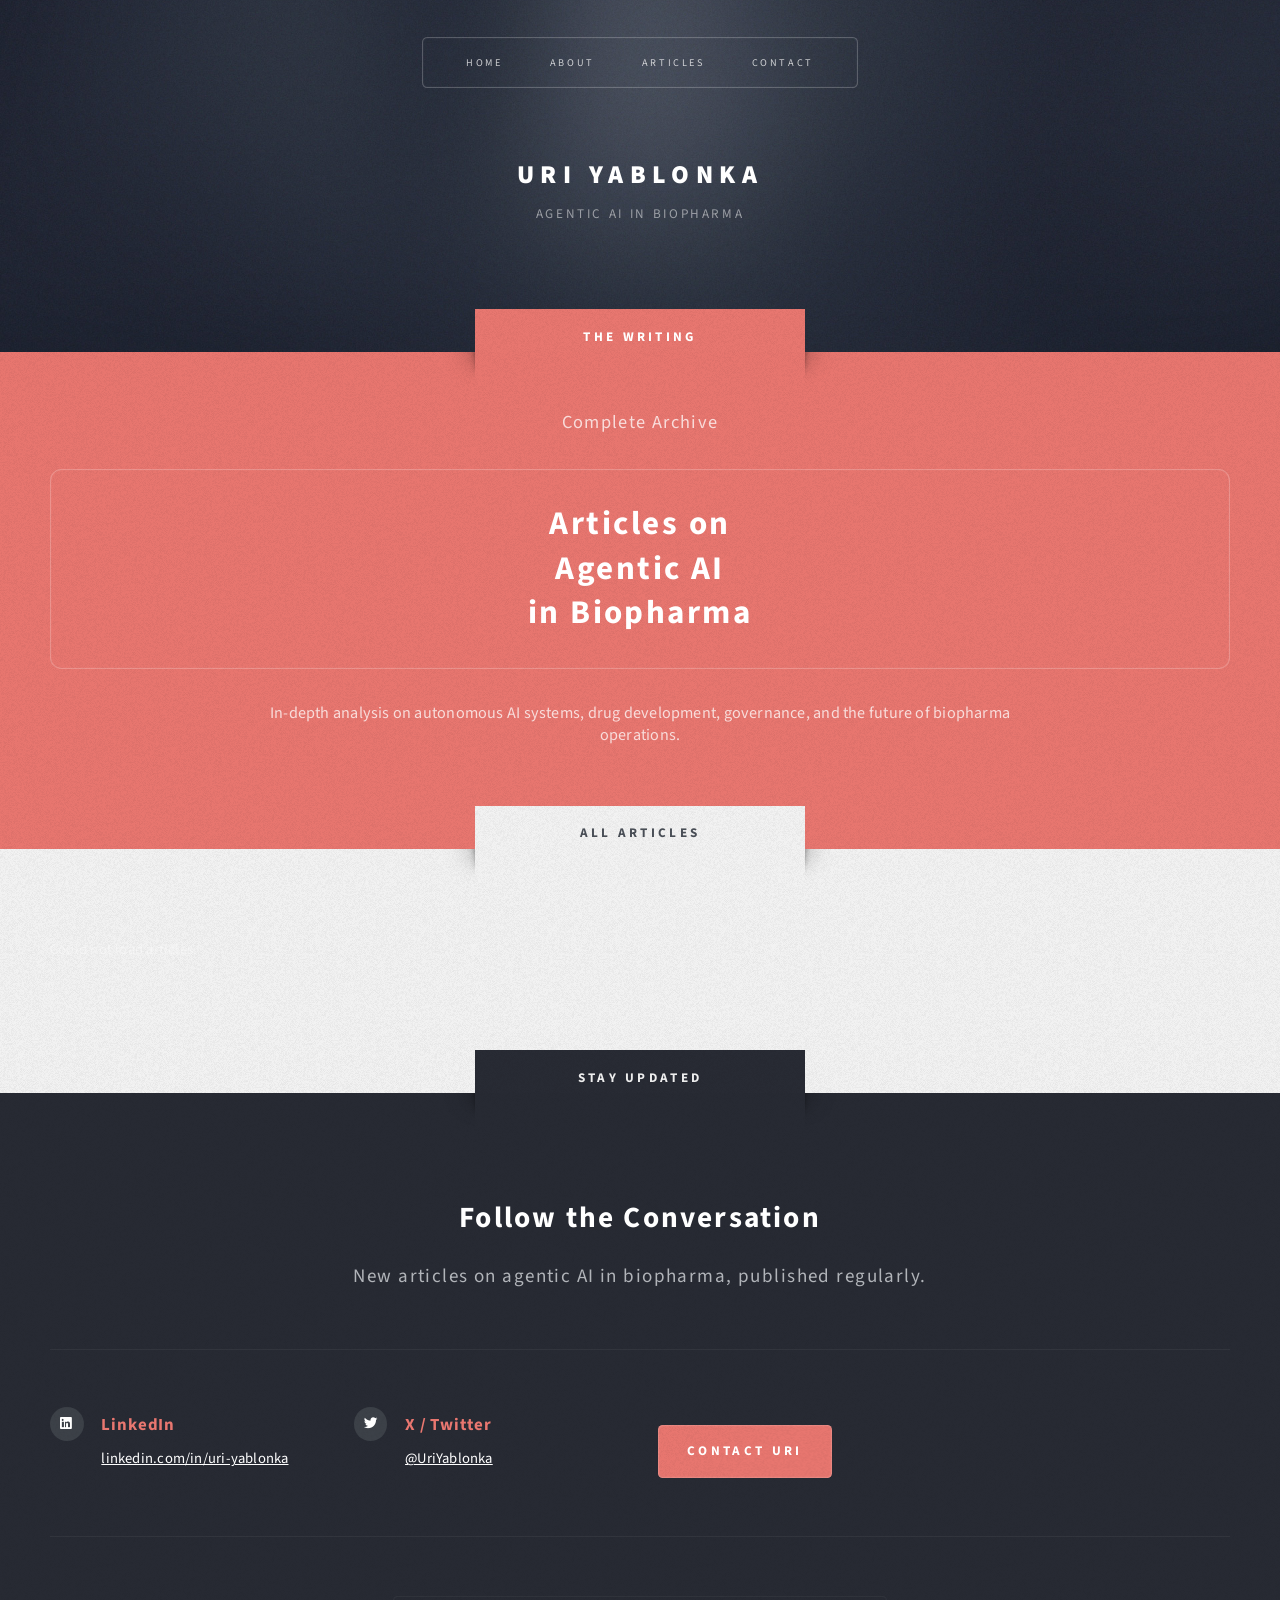
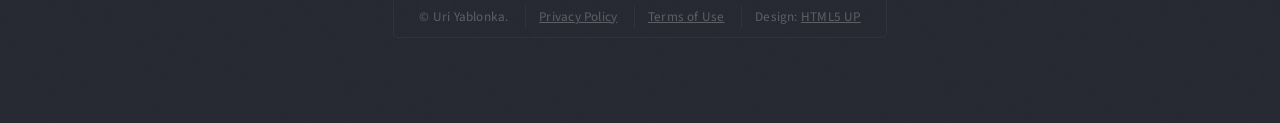
==== commit 45a7242e: "Restore template original colors — remove all dark/teal overrides custom.css now only adds structura" ====
--- a/articles.html
+++ b/articles.html
@@ -36,7 +36,7 @@
     </div>
   </section>
 
-  <section id="main" class="wrapper style2">
+  <section id="main" class="wrapper style3">
     <div class="title">All Articles</div>
     <div class="container">
       <div id="cat-filters" class="cat-filters"></div>
--- a/assets/css/custom.css
+++ b/assets/css/custom.css
@@ -1,424 +1,221 @@
-/* ── Uri Yablonka — Custom Theme Override ─────────────────────── */
-
-@import url('https://fonts.googleapis.com/css2?family=Source+Sans+3:ital,wght@0,300;0,400;0,600;0,700;0,900;1,400&family=Raleway:wght@400;600;800&display=swap');
-
-:root {
-  --teal:   #49fcd4;
-  --teal2:  #2edbb5;
-  --dark:   #0d1117;
-  --dark2:  #161b22;
-  --mid:    #2f333b;
-}
-
-/* ── Global fonts ────────────────────────────────────────────── */
-body, input, textarea, select {
-  font-family: 'Source Sans 3', 'Source Sans Pro', Helvetica, sans-serif;
-}
-
-h1, h2, h3, h4, h5, h6 {
-  font-family: 'Raleway', sans-serif;
-}
-
-/* ── Header / logo ───────────────────────────────────────────── */
-#header {
-  background: var(--dark) !important;
-  border-top: 3px solid var(--teal) !important;
-}
-
-#logo h1 a {
-  color: #fff !important;
-  font-family: 'Raleway', sans-serif !important;
-  font-weight: 800 !important;
-  letter-spacing: 0.04em !important;
-  text-transform: uppercase !important;
-}
-
-#logo p {
-  color: var(--teal) !important;
-  font-family: 'Raleway', sans-serif !important;
-  font-weight: 600 !important;
-  font-size: 0.65rem !important;
-  letter-spacing: 0.18em !important;
-  text-transform: uppercase !important;
-}
-
-/* ── Navigation ──────────────────────────────────────────────── */
-#nav > ul > li > a {
-  color: rgba(255,255,255,0.75) !important;
-  font-family: 'Raleway', sans-serif;
-  font-weight: 600;
-  font-size: 0.7rem;
-  letter-spacing: 0.12em;
-  text-transform: uppercase;
-}
-
-#nav > ul > li > a:hover,
-#nav > ul > li.current > a {
-  color: var(--teal) !important;
-}
-
-/* ── Intro section (style1) ──────────────────────────────────── */
-#intro.wrapper.style1 {
-  background: var(--dark) !important;
-  color: #fff !important;
-}
-
-#intro .title {
-  background: var(--teal) !important;
-  color: var(--dark) !important;
-  font-family: 'Raleway', sans-serif !important;
-  font-weight: 800 !important;
-  letter-spacing: 0.08em !important;
-  text-transform: uppercase !important;
-}
-
-#intro .title:before {
-  border-top-color: var(--teal) !important;
-}
-
-#intro p.style1 {
-  color: var(--teal) !important;
-  font-family: 'Raleway', sans-serif !important;
-  font-weight: 600 !important;
-  letter-spacing: 0.12em !important;
-  text-transform: uppercase !important;
-}
-
-#intro p.style2 {
-  color: #fff !important;
-  font-family: 'Raleway', sans-serif !important;
-  font-weight: 800 !important;
-  line-height: 1.05 !important;
-}
-
-#intro p.style3 {
-  color: rgba(255,255,255,0.7) !important;
-  font-size: 1.05rem !important;
-  line-height: 1.85 !important;
-  font-weight: 300 !important;
-}
-
-/* ── Buttons ─────────────────────────────────────────────────── */
-.button.style1, input[type="submit"].style1 {
-  background: var(--teal) !important;
-  color: var(--dark) !important;
-  border: none !important;
-  font-family: 'Raleway', sans-serif !important;
-  font-weight: 800 !important;
-  letter-spacing: 0.1em !important;
-  text-transform: uppercase !important;
-}
-
-.button.style1:hover, input[type="submit"].style1:hover {
-  background: var(--teal2) !important;
-}
-
-.button.style2, input[type="reset"].style2 {
-  border-color: rgba(255,255,255,0.25) !important;
-  color: rgba(255,255,255,0.6) !important;
-  font-family: 'Raleway', sans-serif !important;
-  font-weight: 600 !important;
-  letter-spacing: 0.1em !important;
-  text-transform: uppercase !important;
-}
-
-.button.style3 {
-  background: transparent !important;
-  border: 2px solid var(--teal) !important;
-  color: var(--teal) !important;
-  font-family: 'Raleway', sans-serif !important;
-  font-weight: 800 !important;
-  letter-spacing: 0.1em !important;
-  text-transform: uppercase !important;
-}
-
-.button.style3:hover {
-  background: var(--teal) !important;
-  color: var(--dark) !important;
-}
-
-/* ── Section titles (the tab labels) ────────────────────────── */
-.wrapper .title {
-  font-family: 'Raleway', sans-serif !important;
-  font-weight: 800 !important;
-  letter-spacing: 0.08em !important;
-  text-transform: uppercase !important;
-  font-size: 0.78rem !important;
-}
-
-/* ── Features section (style2 — dark) ───────────────────────── */
-#main.wrapper.style2 {
-  background: var(--dark2) !important;
-}
-
-#main.wrapper.style2 .title {
-  background: var(--dark) !important;
-  color: var(--teal) !important;
-}
-
-#main.wrapper.style2 .title:before {
-  border-top-color: var(--dark) !important;
-}
-
-#main .feature-list h3 {
-  color: var(--teal) !important;
-  font-family: 'Raleway', sans-serif !important;
-  font-weight: 700 !important;
-  letter-spacing: 0.06em !important;
-}
-
-#main .feature-list p {
-  color: rgba(255,255,255,0.65) !important;
-  line-height: 1.8 !important;
-  font-size: 0.95rem !important;
-}
-
-#main header.style1 h2 {
-  color: #fff !important;
-  font-family: 'Raleway', sans-serif !important;
-  font-weight: 800 !important;
-  text-transform: uppercase !important;
-  letter-spacing: 0.05em !important;
-}
-
-#main header.style1 p {
-  color: rgba(255,255,255,0.55) !important;
-}
-
-/* ── Highlights section (style3) ─────────────────────────────── */
-#highlights.wrapper.style3 {
-  background: #f7f7f7 !important;
-}
-
-#highlights.wrapper.style3 .title {
-  background: var(--teal) !important;
-  color: var(--dark) !important;
-}
-
-#highlights.wrapper.style3 .title:before {
-  border-top-color: var(--teal) !important;
-}
-
-.highlight h3 a {
-  color: var(--dark) !important;
-  font-family: 'Raleway', sans-serif !important;
-  font-weight: 700 !important;
-}
-
-.highlight h3 a:hover {
-  color: var(--teal2) !important;
-}
-
-/* ── Footer ──────────────────────────────────────────────────── */
-#footer.wrapper {
-  background: var(--dark) !important;
-  color: rgba(255,255,255,0.7) !important;
-}
-
-#footer .title {
-  background: var(--dark2) !important;
-  color: var(--teal) !important;
-}
-
-#footer .title:before {
-  border-top-color: var(--dark2) !important;
-}
-
-#footer header.style1 h2 {
-  color: #fff !important;
-  font-family: 'Raleway', sans-serif !important;
-  font-weight: 800 !important;
-}
-
-#footer header.style1 p {
-  color: rgba(255,255,255,0.55) !important;
-}
-
-#footer .feature-list h3 {
-  color: var(--teal) !important;
-}
-
-#footer .feature-list p, #footer .feature-list a {
-  color: rgba(255,255,255,0.65) !important;
-}
-
-#footer .feature-list a:hover {
-  color: var(--teal) !important;
-}
-
-#footer input[type="text"], #footer input[type="email"], #footer textarea {
-  background: rgba(255,255,255,0.07) !important;
-  border-color: rgba(255,255,255,0.12) !important;
-  color: #fff !important;
-}
-
-#footer input[type="text"]::placeholder,
-#footer input[type="email"]::placeholder,
-#footer textarea::placeholder {
-  color: rgba(255,255,255,0.3) !important;
-}
-
-#copyright {
-  border-top: 1px solid rgba(255,255,255,0.1) !important;
-  color: rgba(255,255,255,0.3) !important;
-}
-
-#copyright a {
-  color: var(--teal) !important;
-}
-
-/* ── Articles page ───────────────────────────────────────────── */
-.article-grid {
-  display: grid;
-  grid-template-columns: repeat(auto-fill, minmax(300px, 1fr));
-  gap: 2rem;
-  margin-top: 2rem;
-}
-
-.article-card {
-  background: rgba(255,255,255,0.04);
-  border: 1px solid rgba(255,255,255,0.1);
-  border-radius: 4px;
-  padding: 1.75rem;
-  transition: border-color 0.25s ease;
-  text-decoration: none;
-  display: block;
-}
-
-.article-card:hover {
-  border-color: var(--teal);
-}
-
-.article-card .cat {
-  font-family: 'Raleway', sans-serif;
-  font-weight: 600;
-  font-size: 0.58rem;
-  letter-spacing: 0.18em;
-  text-transform: uppercase;
-  color: var(--teal);
-  margin-bottom: 0.6rem;
-}
-
-.article-card h3 {
-  font-family: 'Raleway', sans-serif;
-  font-weight: 700;
-  font-size: 1rem;
-  color: #fff;
-  line-height: 1.45;
-  margin-bottom: 0.75rem;
-}
-
-.article-card p {
-  font-size: 0.88rem;
-  color: rgba(255,255,255,0.55);
-  line-height: 1.7;
-  margin-bottom: 1rem;
-}
-
-.article-card .meta {
-  font-size: 0.75rem;
-  color: rgba(255,255,255,0.3);
-}
-
-/* ── Article page ────────────────────────────────────────────── */
-.article-body {
-  font-family: 'Georgia', 'Times New Roman', serif !important;
-  font-size: clamp(1.05rem, 1.5vw, 1.2rem) !important;
-  line-height: 1.9 !important;
-  color: rgba(0,0,0,0.85) !important;
-  max-width: 68ch;
-}
-
-.article-body p { margin-bottom: 1.4rem; }
-.article-body h2, .article-body h3 {
-  font-family: 'Raleway', sans-serif !important;
-  font-weight: 700;
-  margin: 2rem 0 0.75rem;
-  color: #111;
-}
-.article-body h2 { font-size: 1.5rem; }
-.article-body h3 { font-size: 1.15rem; }
-
-/* ── Category filter ─────────────────────────────────────────── */
-.cat-filters {
-  display: flex;
-  flex-wrap: wrap;
-  gap: 0.5rem;
-  margin-bottom: 2rem;
-}
-
-.cat-btn {
-  font-family: 'Raleway', sans-serif;
-  font-weight: 600;
-  font-size: 0.65rem;
-  letter-spacing: 0.12em;
-  text-transform: uppercase;
-  padding: 0.45rem 1rem;
-  border: 1px solid rgba(255,255,255,0.2);
-  background: transparent;
-  color: rgba(255,255,255,0.6);
-  cursor: pointer;
-  border-radius: 3px;
-  transition: all 0.2s ease;
-}
-
-.cat-btn:hover, .cat-btn.active {
-  border-color: var(--teal);
-  color: var(--teal);
-}
-
-/* ── Notification ────────────────────────────────────────────── */
-.notify {
-  padding: 1rem 1.5rem;
-  border-radius: 4px;
-  font-size: 0.9rem;
-  margin-top: 1rem;
-  display: none;
-}
-.notify.success { background: rgba(73,252,212,0.15); color: var(--teal); border: 1px solid var(--teal); }
-.notify.error   { background: rgba(255,100,100,0.15); color: #ff6464; border: 1px solid #ff6464; }
-
-/* ── Loading spinner ─────────────────────────────────────────── */
-.loading-msg { color: rgba(255,255,255,0.4); font-size: 0.9rem; padding: 2rem 0; }
-
-/* ── Article header chip ─────────────────────────────────────── */
-.article-header-chip {
-  display: inline-block;
-  font-family: 'Raleway', sans-serif;
-  font-weight: 600;
-  font-size: 0.6rem;
-  letter-spacing: 0.18em;
-  text-transform: uppercase;
-  color: var(--dark);
-  background: var(--teal);
-  padding: 0.3rem 0.85rem;
-  border-radius: 2px;
-  margin-bottom: 1.25rem;
-}
-
-/* ── Stats bar ───────────────────────────────────────────────── */
-.stats-bar {
-  display: flex;
-  flex-wrap: wrap;
-  gap: 2.5rem;
-  margin: 2rem 0;
-}
-.stat-item .label {
-  font-family: 'Raleway', sans-serif;
-  font-weight: 600;
-  font-size: 0.58rem;
-  letter-spacing: 0.18em;
-  text-transform: uppercase;
-  color: rgba(255,255,255,0.35);
-  margin-bottom: 0.2rem;
-}
-.stat-item .value {
-  font-weight: 600;
-  font-size: 1.1rem;
-  color: #fff;
-}
-
-/* ── Responsive tweaks ───────────────────────────────────────── */
-@media (max-width: 768px) {
-  .article-grid { grid-template-columns: 1fr; }
-}
+/* ── Uri Yablonka — minimal additions only, template colors preserved ── */
+
+@import url('https://fonts.googleapis.com/css2?family=Source+Sans+3:ital,wght@0,300;0,400;0,600;0,700;0,900;1,400&display=swap');
+
+/* Use Source Sans 3 (upgraded version of Source Sans Pro used by template) */
+body, input, textarea, select {
+  font-family: 'Source Sans 3', 'Source Sans Pro', Helvetica, sans-serif;
+}
+
+/* ── Article grid (articles.html) ─────────────────────────────── */
+.article-grid {
+  display: grid;
+  grid-template-columns: repeat(auto-fill, minmax(280px, 1fr));
+  gap: 1.75rem;
+  margin-top: 1.5rem;
+}
+
+.article-card {
+  background: #fff;
+  border: 1px solid #dde;
+  border-radius: 3px;
+  padding: 1.75rem;
+  text-decoration: none;
+  display: block;
+  transition: border-color 0.2s, box-shadow 0.2s;
+  color: inherit;
+}
+
+.article-card:hover {
+  border-color: #e97770;
+  box-shadow: 0 2px 12px rgba(233,119,112,0.12);
+}
+
+.article-card .cat {
+  font-size: 0.65rem;
+  font-weight: 700;
+  letter-spacing: 0.16em;
+  text-transform: uppercase;
+  color: #e97770;
+  margin-bottom: 0.6rem;
+  display: block;
+}
+
+.article-card h3 {
+  font-size: 1rem;
+  font-weight: 700;
+  color: #484d55;
+  line-height: 1.45;
+  margin-bottom: 0.65rem;
+}
+
+.article-card p {
+  font-size: 0.9rem;
+  color: #717479;
+  line-height: 1.7;
+  margin-bottom: 0.75rem;
+}
+
+.article-card .meta {
+  font-size: 0.73rem;
+  color: #a0a4a9;
+}
+
+/* ── Article body typography (article.html) ──────────────────── */
+.article-body {
+  font-family: Georgia, 'Times New Roman', serif;
+  font-size: clamp(1.05rem, 1.5vw, 1.2rem);
+  line-height: 1.9;
+  color: rgba(0,0,0,0.82);
+  max-width: 68ch;
+}
+
+.article-body p { margin-bottom: 1.4rem; }
+
+.article-body h2 {
+  font-family: 'Source Sans 3', 'Source Sans Pro', Helvetica, sans-serif;
+  font-weight: 700;
+  font-size: 1.45rem;
+  color: #2f333b;
+  margin: 2rem 0 0.75rem;
+}
+
+.article-body h3 {
+  font-family: 'Source Sans 3', 'Source Sans Pro', Helvetica, sans-serif;
+  font-weight: 700;
+  font-size: 1.15rem;
+  color: #2f333b;
+  margin: 1.5rem 0 0.5rem;
+}
+
+.article-body ul, .article-body ol {
+  margin: 0 0 1.4rem 1.5rem;
+}
+
+.article-body li { margin-bottom: 0.4rem; }
+
+.article-body blockquote {
+  border-left: 4px solid #e97770;
+  padding-left: 1.25rem;
+  color: #717479;
+  font-style: italic;
+  margin: 1.5rem 0;
+}
+
+/* ── Article page white section ──────────────────────────────── */
+#article-section {
+  background: #fff;
+  padding: 3.5rem 0 4rem;
+}
+
+#article-section .container { max-width: 860px; }
+
+.article-meta-bar {
+  font-size: 0.72rem;
+  font-weight: 600;
+  letter-spacing: 0.14em;
+  text-transform: uppercase;
+  color: #a0a4a9;
+  margin-bottom: 1.5rem;
+}
+
+#article-page-title {
+  font-size: clamp(1.65rem, 4vw, 2.6rem);
+  font-weight: 900;
+  line-height: 1.15;
+  color: #2f333b;
+  margin-bottom: 1rem;
+}
+
+.article-excerpt-lead {
+  font-size: 1.1rem;
+  color: #717479;
+  line-height: 1.7;
+  border-bottom: 2px solid #e97770;
+  padding-bottom: 1.75rem;
+  margin-bottom: 2rem;
+}
+
+/* ── Category filter buttons ─────────────────────────────────── */
+.cat-filters {
+  display: flex;
+  flex-wrap: wrap;
+  gap: 0.5rem;
+  margin-bottom: 2rem;
+}
+
+.cat-btn {
+  font-size: 0.65rem;
+  font-weight: 700;
+  letter-spacing: 0.12em;
+  text-transform: uppercase;
+  padding: 0.4rem 0.9rem;
+  border: 1px solid #ccc;
+  background: transparent;
+  color: #717479;
+  cursor: pointer;
+  border-radius: 3px;
+  transition: all 0.2s;
+}
+
+.cat-btn:hover, .cat-btn.active {
+  border-color: #e97770;
+  color: #e97770;
+  background: rgba(233,119,112,0.06);
+}
+
+/* ── Article header category chip ───────────────────────────── */
+.article-header-chip {
+  display: inline-block;
+  font-size: 0.62rem;
+  font-weight: 700;
+  letter-spacing: 0.18em;
+  text-transform: uppercase;
+  color: #fff;
+  background: #e97770;
+  padding: 0.28rem 0.8rem;
+  border-radius: 2px;
+  margin-bottom: 1rem;
+}
+
+/* ── Form feedback notifications ─────────────────────────────── */
+.notify {
+  padding: 0.85rem 1.25rem;
+  border-radius: 3px;
+  font-size: 0.9rem;
+  margin-top: 0.75rem;
+  display: none;
+}
+
+.notify.success {
+  background: rgba(60,180,120,0.1);
+  color: #3a9e6e;
+  border: 1px solid #3a9e6e;
+}
+
+.notify.error {
+  background: rgba(233,119,112,0.1);
+  color: #c0504a;
+  border: 1px solid #c0504a;
+}
+
+/* ── Policy pages ────────────────────────────────────────────── */
+#policy-content {
+  background: #fff;
+  padding: 3.5rem 0 4rem;
+}
+
+#policy-content .container { max-width: 760px; }
+#policy-content h1 { font-size: 2rem; font-weight: 900; color: #2f333b; margin-bottom: 0.4rem; }
+#policy-content .policy-date { font-size: 0.75rem; color: #a0a4a9; letter-spacing: 0.1em; text-transform: uppercase; margin-bottom: 2.5rem; display: block; }
+#policy-content h2 { font-size: 1.05rem; font-weight: 700; color: #2f333b; margin: 2rem 0 0.5rem; text-transform: uppercase; letter-spacing: 0.05em; }
+#policy-content p, #policy-content li { font-size: 1rem; line-height: 1.85; color: rgba(0,0,0,0.72); margin-bottom: 1rem; }
+#policy-content a { color: #e97770; }
+#policy-content a:hover { color: #d96760; }
+
+/* ── Loading state ───────────────────────────────────────────── */
+.loading-msg { color: #a0a4a9; font-size: 0.95rem; }
+
+@media (max-width: 768px) {
+  .article-grid { grid-template-columns: 1fr; }
+}
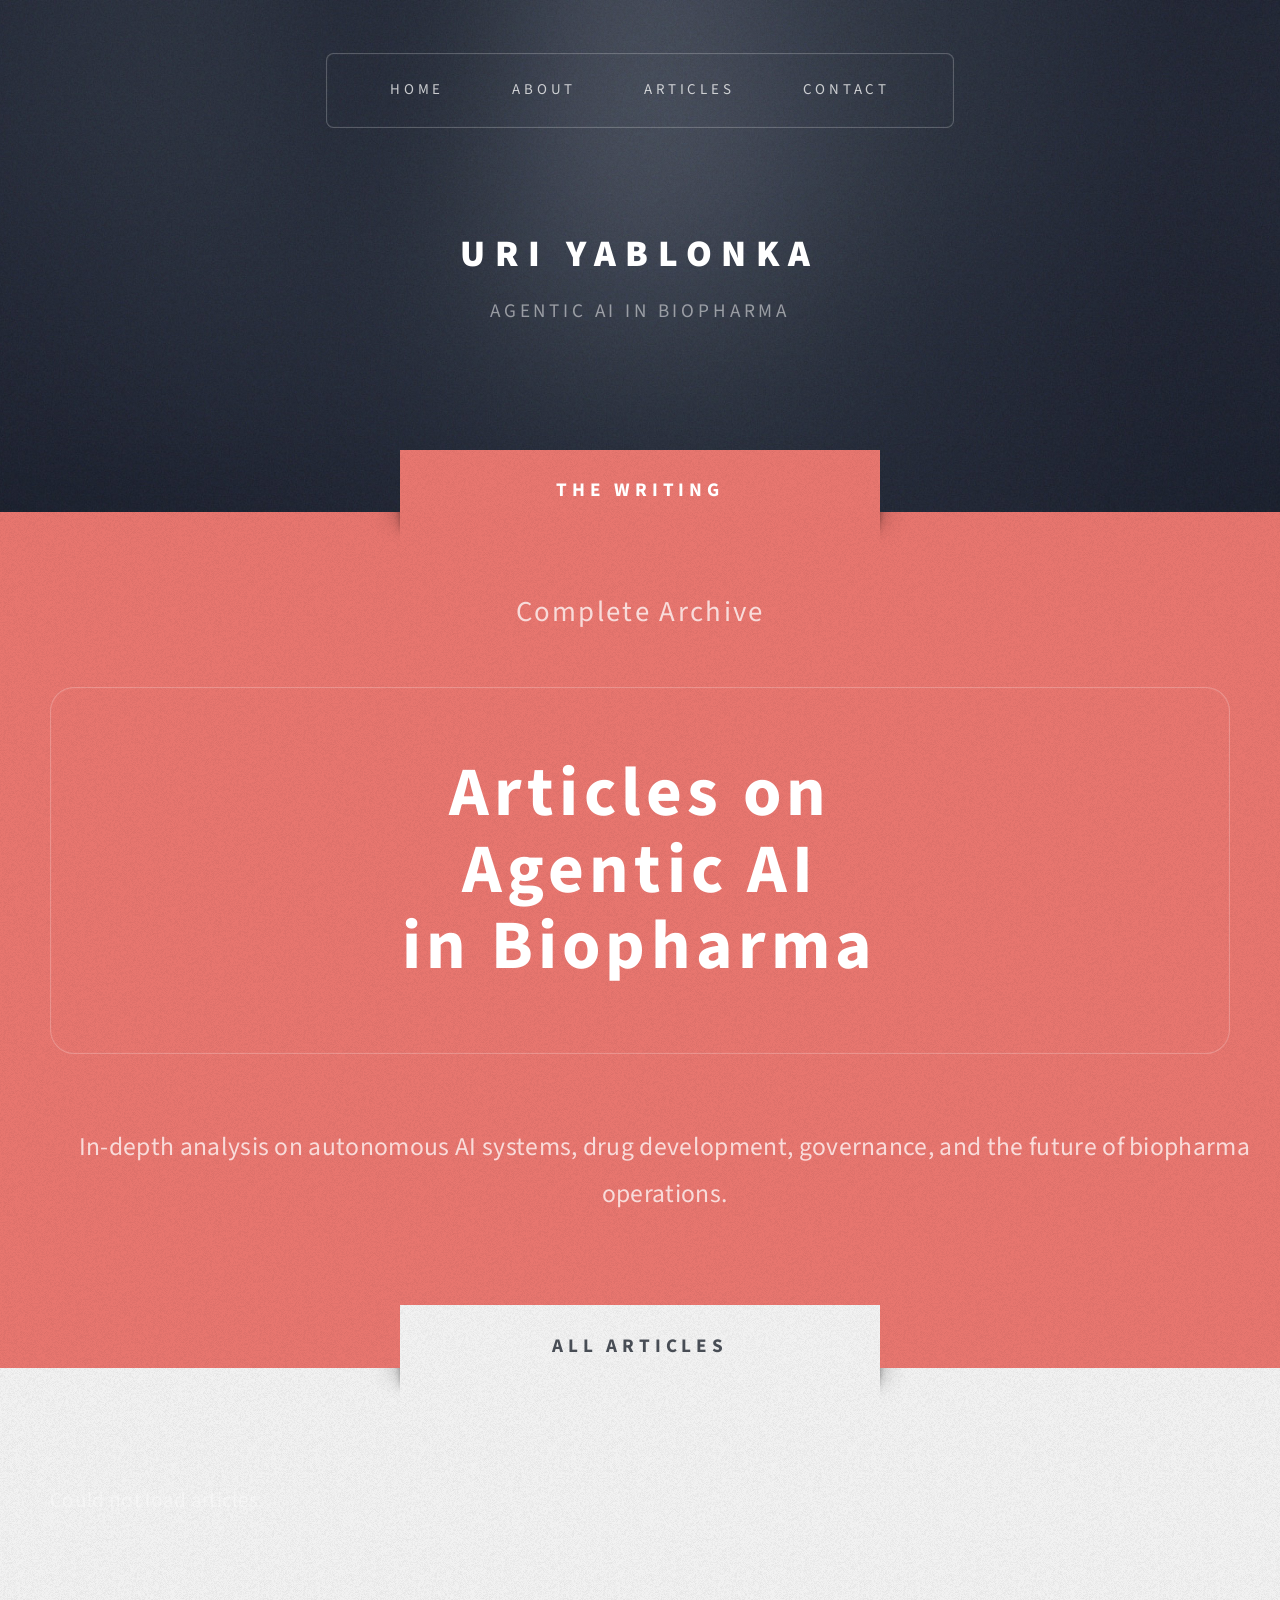
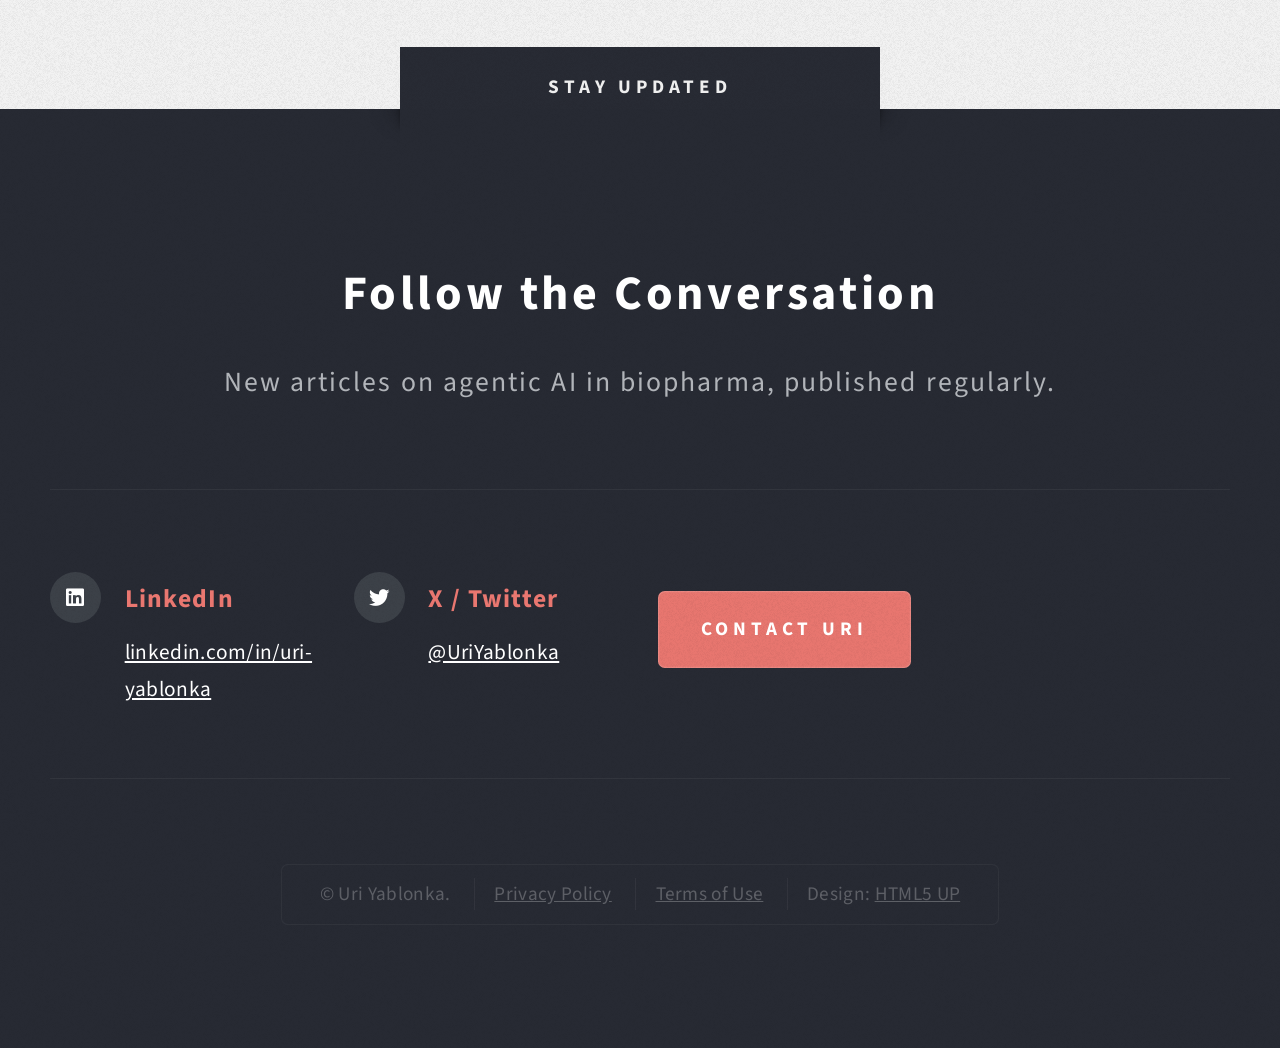
==== commit 32916b77: "Improve homepage copy, scale up fonts, make topic cards clickable - Remove redundant 'Agentic AI in " ====
--- a/articles.html
+++ b/articles.html
@@ -97,10 +97,29 @@
 var allArticles = [];
 var activeCategory = null;
 
+// Check for ?cat= param from homepage topic links
+var urlParams = new URLSearchParams(window.location.search);
+var catParam = urlParams.get('cat');
+
 sbFetch('articles?select=title,slug,excerpt,category,published_at&status=eq.published&order=published_at.desc&limit=100')
   .then(function(articles) {
     allArticles = articles || [];
     buildCatFilters();
+    // If a category was passed in the URL, try to match it fuzzy (case-insensitive partial match)
+    if (catParam) {
+      var matched = allArticles.find(function(a) {
+        return a.category && a.category.toLowerCase().indexOf(catParam.toLowerCase()) >= 0;
+      });
+      if (matched) {
+        activeCategory = matched.category;
+        renderArticles(allArticles.filter(function(a) { return a.category === activeCategory; }));
+        // Mark the matching filter button active
+        document.querySelectorAll('.cat-btn').forEach(function(b) {
+          b.classList.toggle('active', b.getAttribute('data-cat') === activeCategory);
+        });
+        return;
+      }
+    }
     renderArticles(allArticles);
   })
   .catch(function() {
--- a/assets/css/custom.css
+++ b/assets/css/custom.css
@@ -5,6 +5,81 @@
 /* Use Source Sans 3 (upgraded version of Source Sans Pro used by template) */
 body, input, textarea, select {
   font-family: 'Source Sans 3', 'Source Sans Pro', Helvetica, sans-serif;
+}
+
+/* ── Proportionate font scaling (template base is 14pt — bump to 16pt) ── */
+body {
+  font-size: 16pt;
+}
+
+/* Intro hero — scale up the big headline and body copy */
+#intro p.style2 {
+  font-size: 3.25em;
+  line-height: 1.1;
+}
+
+#intro p.style1 {
+  font-size: 1.35em;
+  letter-spacing: 0.08em;
+}
+
+#intro p.style3 {
+  font-size: 1.2em;
+  line-height: 1.85;
+}
+
+/* Section headers */
+#main header.style1 h2,
+#footer header.style1 h2 {
+  font-size: 2.25em;
+}
+
+/* Feature list headings */
+.feature-list h3 {
+  font-size: 1.2em !important;
+}
+
+.feature-list p {
+  font-size: 1.05em;
+  line-height: 1.75;
+}
+
+/* Highlight section cards */
+.highlight h3 {
+  font-size: 1.2em;
+}
+
+.highlight p {
+  font-size: 1.05em;
+  line-height: 1.75;
+}
+
+/* Footer body text */
+#footer .feature-list p {
+  font-size: 1em;
+}
+
+/* ── Topic card h3 links ──────────────────────────────────────── */
+.feature-list h3 a {
+  text-decoration: none;
+  color: inherit;
+  border-bottom: 1px solid rgba(233,119,112,0.3);
+  transition: color 0.2s, border-color 0.2s;
+}
+
+.feature-list h3 a:hover {
+  color: #e97770 !important;
+  border-bottom-color: #e97770;
+}
+
+/* Dark section (style2) — link color adjustment */
+.wrapper.style2 .feature-list h3 a {
+  border-bottom-color: rgba(255,255,255,0.2);
+}
+
+.wrapper.style2 .feature-list h3 a:hover {
+  color: #f98780 !important;
+  border-bottom-color: #f98780;
 }
 
 /* ── Article grid (articles.html) ─────────────────────────────── */
